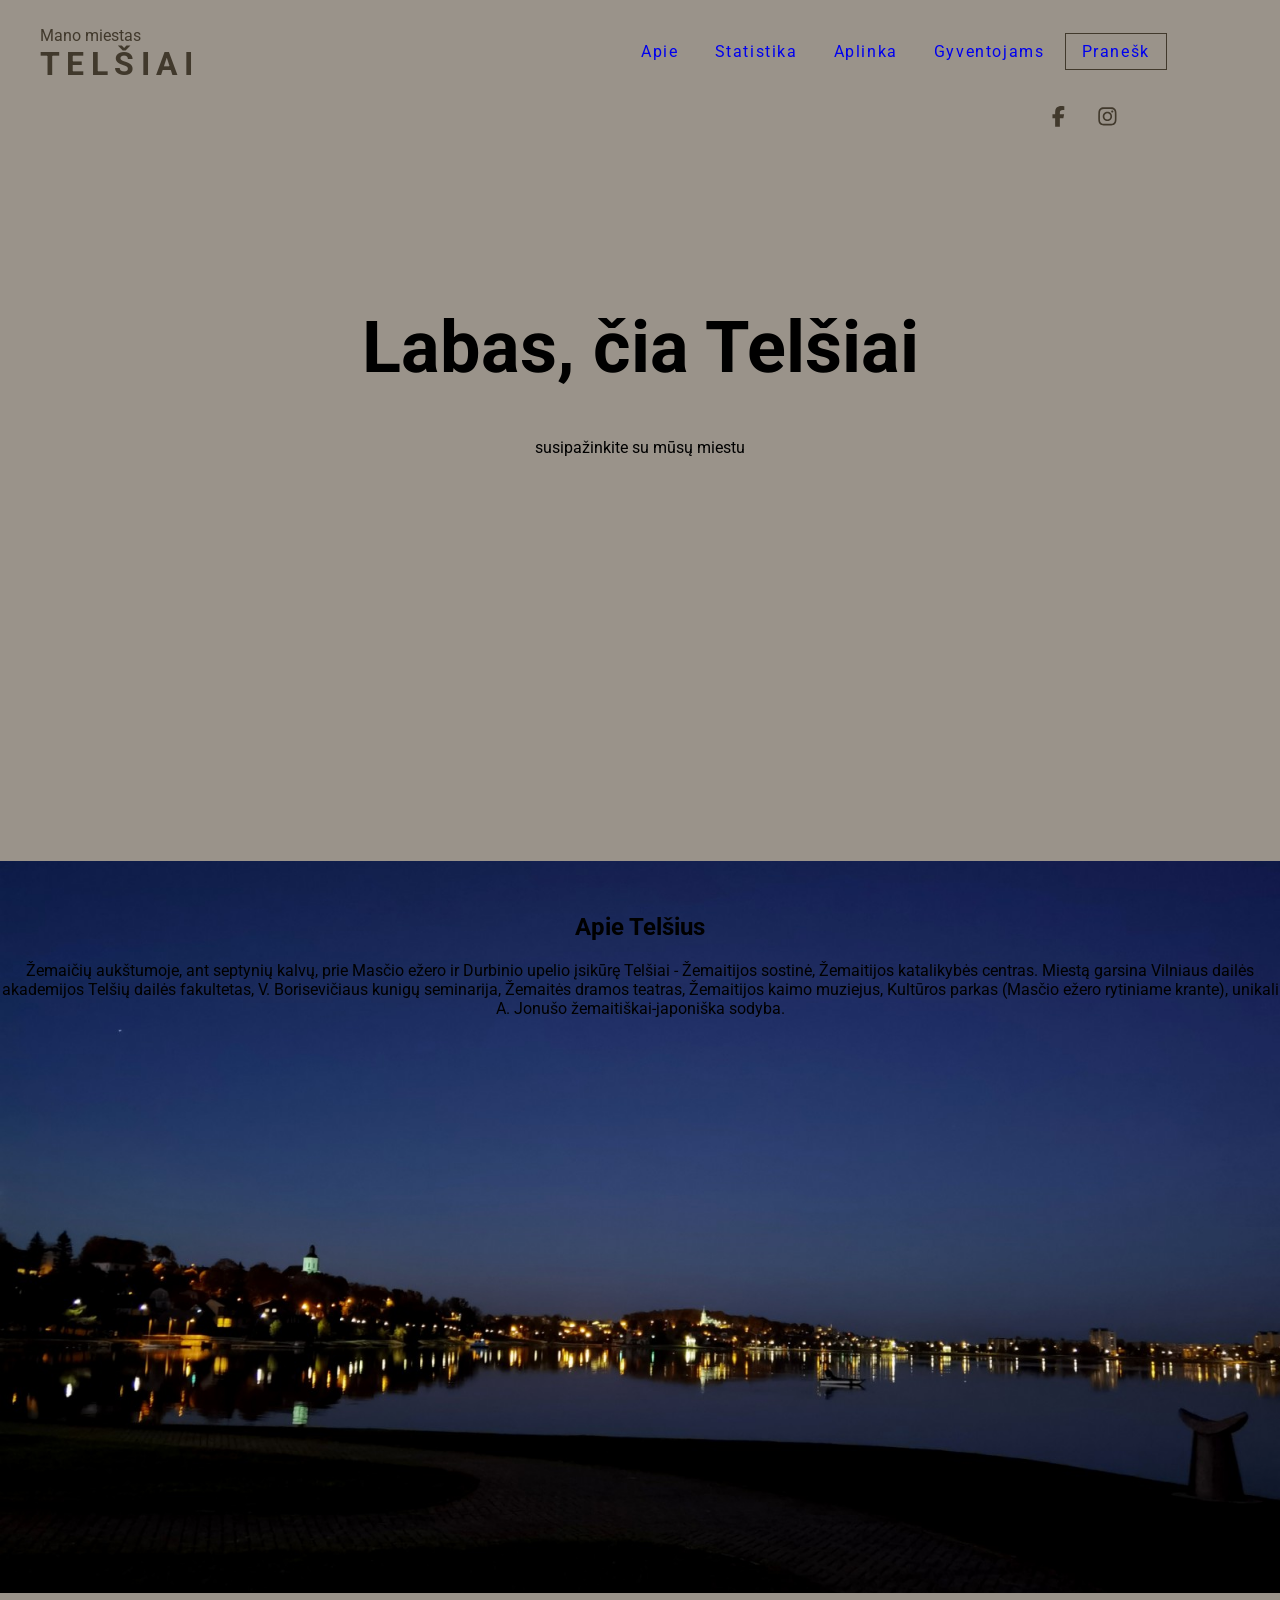
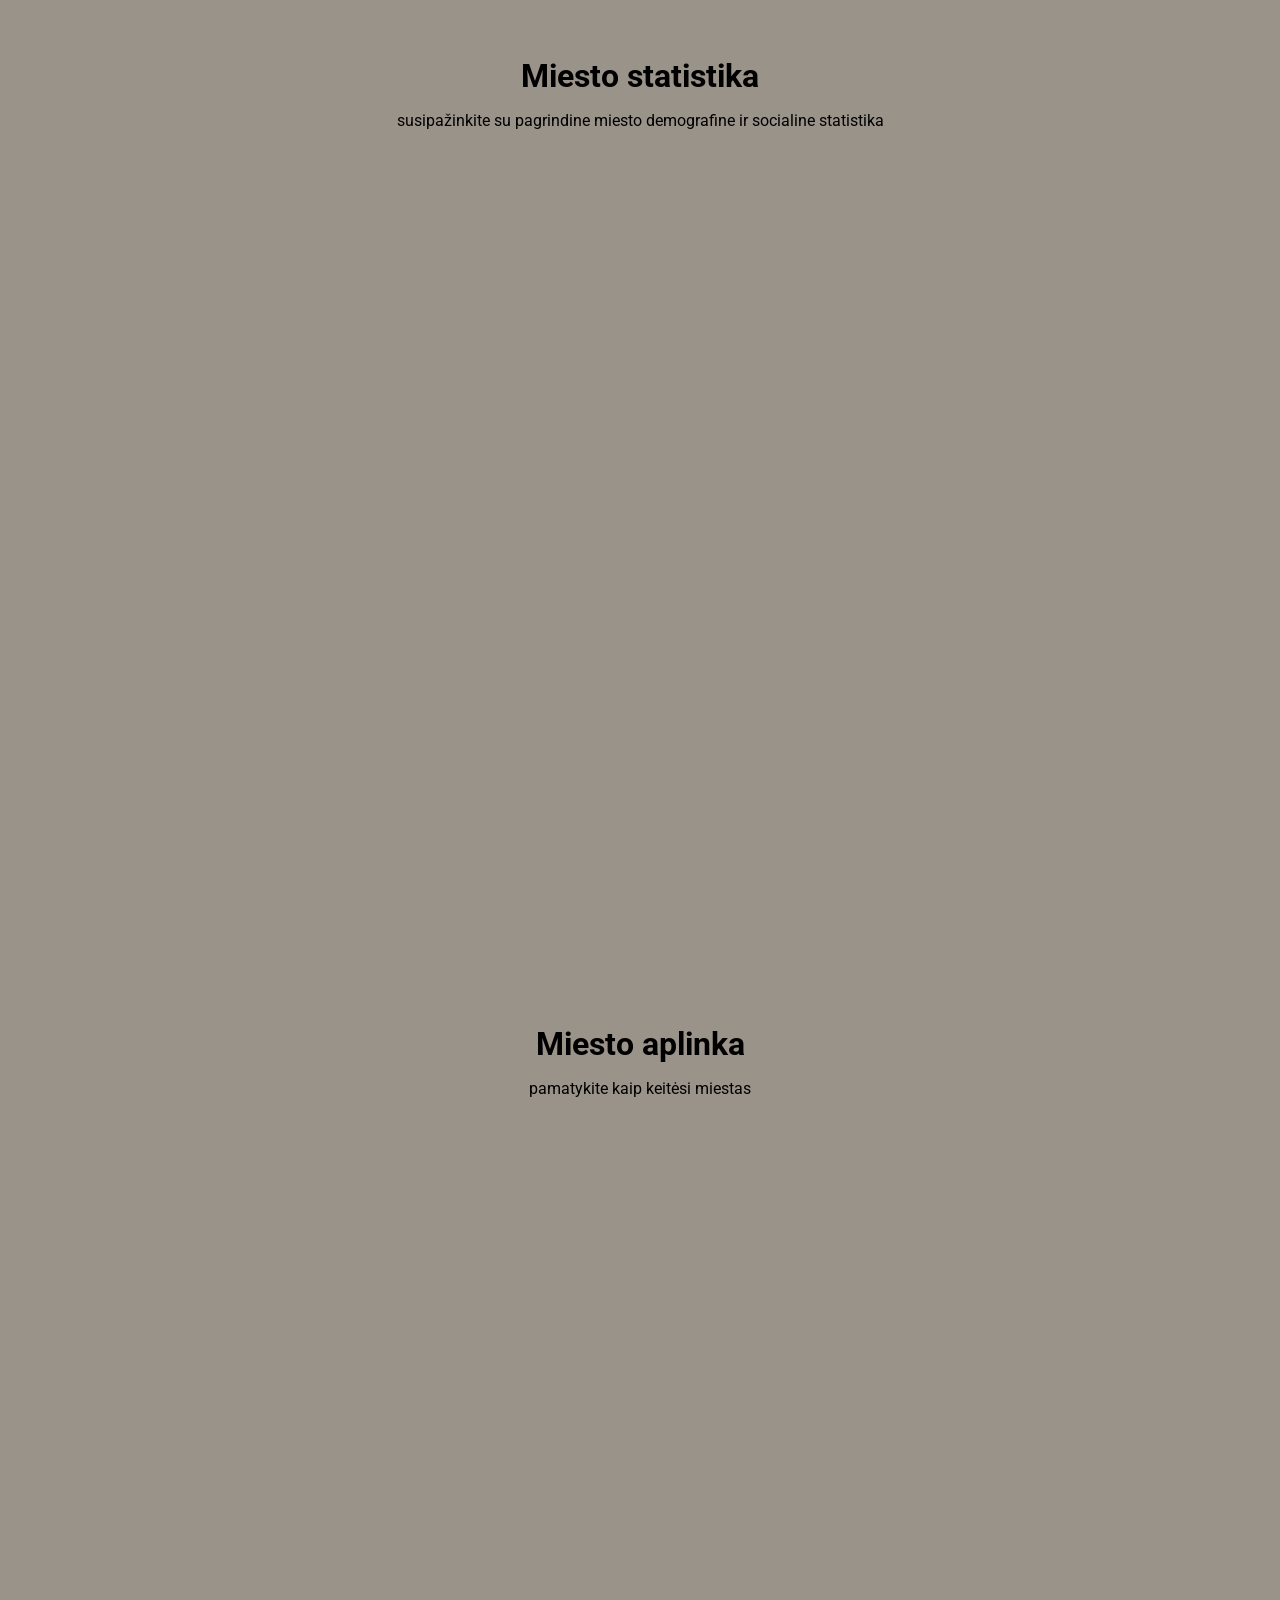
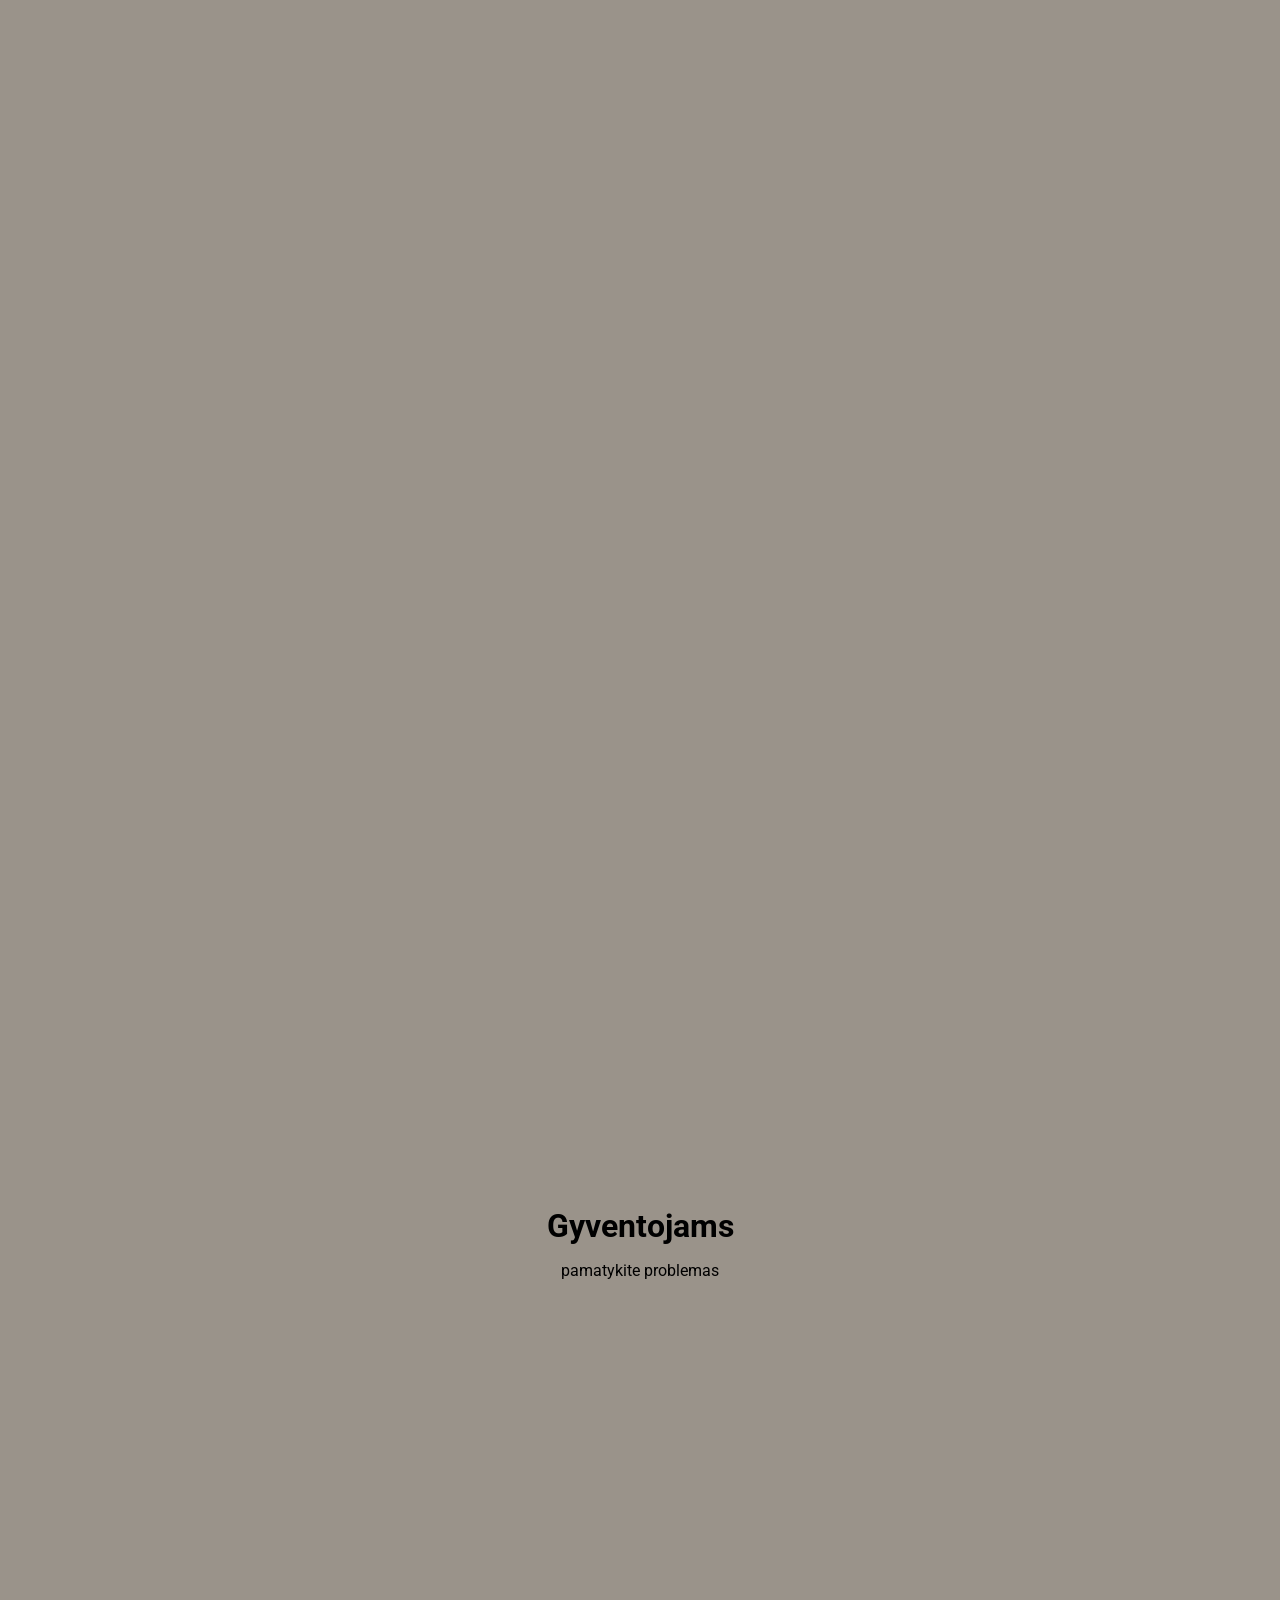
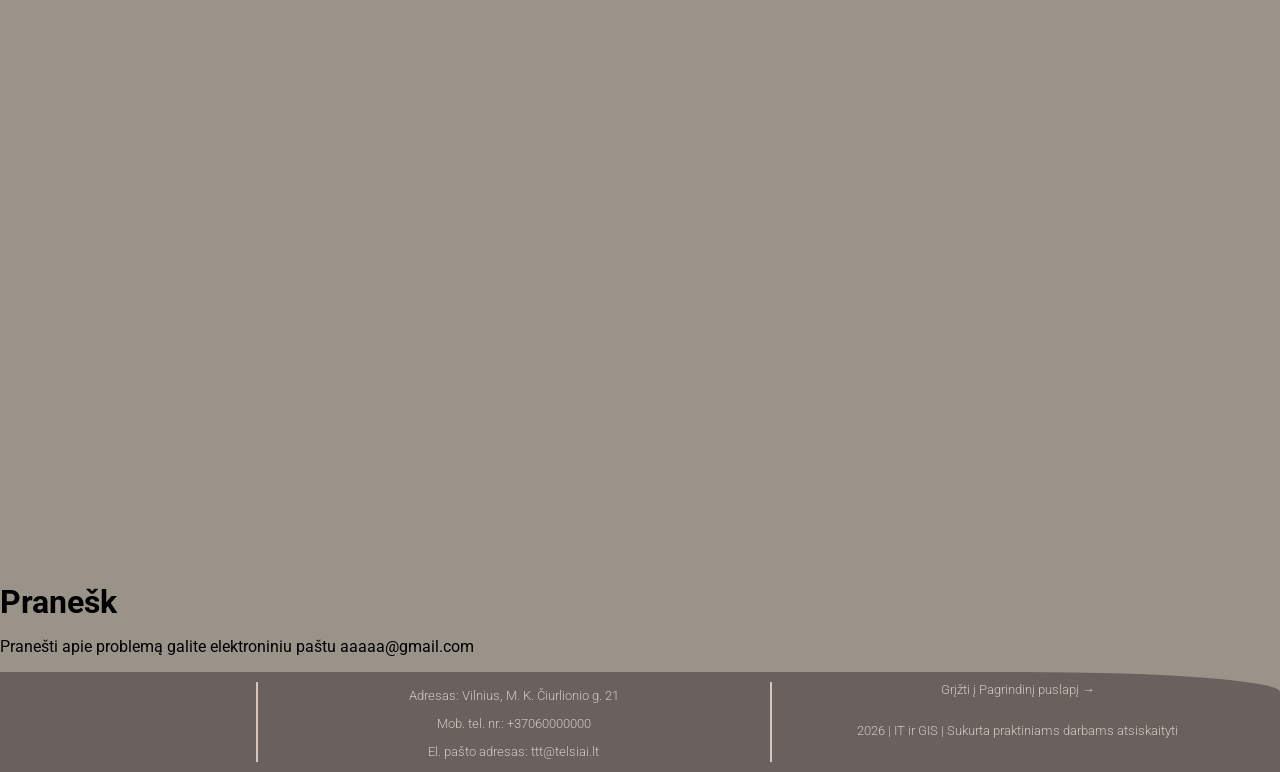
==== index.html @ 181e44b4 "Format index.html with proper HTML syntax" ====
<!DOCTYPE html>
<html lang="en">
  <head>
    <meta charset="UTF-8" />
    <meta name="viewport" content="width=device-width, initial-scale=1.0" />
    <title>Telšių miesto pažinimas</title>
    <link rel="stylesheet" href="4praktinis/stylee/main.css" />

    <!-- Adding google fonts style -->
    <link rel="preconnect" href="https://fonts.googleapis.com" />
    <link rel="preconnect" href="https://fonts.gstatic.com" crossorigin />
    <link
      href="https://fonts.googleapis.com/css2?family=Roboto:ital,wght@0,100;0,300;0,400;0,500;0,700;0,900;1,100;1,300;1,400;1,500;1,700;1,900&display=swap"
      rel="stylesheet"
    />
  </head>
  <body>
    <div id="header">
      <div class="logo">
        <p>Mano miestas</p>
        <h1>Telšiai</h1>
      </div>

      <div class="navigation">
        <a href=">Pagrindinis"</a>
        <a href="#map-about">Apie</a>
        <a href="#map-statistics">Statistika</a>
        <a href="#map-set">Aplinka</a>
        <a href="#map-people">Gyventojams</a>
        <a href="#pranesk.html" class="btn-default">Pranešk</a>
      </div>
    </div>

        <div class="social">
                        <svg xmlns="http://www.w3.org/2000/svg" 
                        class= "social-icon"
                        viewBox="0 0 320 512">
                        <path 
                        fill="currentColor"
                        d="M80 299.3V512H196V299.3h86.5l18-97.8H196V166.9c0-51.7 20.3-71.5 72.7-71.5c16.3 0 29.4 .4 37 1.2V7.9C291.4 4 256.4 0 236.2 0C129.3 0 80 50.5 80 159.4v42.1H14v97.8H80z"/></svg>
                        <svg xmlns="http://www.w3.org/2000/svg" 
                        class= "social-icon"
                        viewBox="0 0 448 512">
                        <path 
                        fill="currentColor"
                        d="M224.1 141c-63.6 0-114.9 51.3-114.9 114.9s51.3 114.9 114.9 114.9S339 319.5 339 255.9 287.7 141 224.1 141zm0 189.6c-41.1 0-74.7-33.5-74.7-74.7s33.5-74.7 74.7-74.7 74.7 33.5 74.7 74.7-33.6 74.7-74.7 74.7zm146.4-194.3c0 14.9-12 26.8-26.8 26.8-14.9 0-26.8-12-26.8-26.8s12-26.8 26.8-26.8 26.8 12 26.8 26.8zm76.1 27.2c-1.7-35.9-9.9-67.7-36.2-93.9-26.2-26.2-58-34.4-93.9-36.2-37-2.1-147.9-2.1-184.9 0-35.8 1.7-67.6 9.9-93.9 36.1s-34.4 58-36.2 93.9c-2.1 37-2.1 147.9 0 184.9 1.7 35.9 9.9 67.7 36.2 93.9s58 34.4 93.9 36.2c37 2.1 147.9 2.1 184.9 0 35.9-1.7 67.7-9.9 93.9-36.2 26.2-26.2 34.4-58 36.2-93.9 2.1-37 2.1-147.8 0-184.8zM398.8 388c-7.8 19.6-22.9 34.7-42.6 42.6-29.5 11.7-99.5 9-132.1 9s-102.7 2.6-132.1-9c-19.6-7.8-34.7-22.9-42.6-42.6-11.7-29.5-9-99.5-9-132.1s-2.6-102.7 9-132.1c7.8-19.6 22.9-34.7 42.6-42.6 29.5-11.7 99.5-9 132.1-9s102.7-2.6 132.1 9c19.6 7.8 34.7 22.9 42.6 42.6 11.7 29.5 9 99.5 9 132.1s2.7 102.7-9 132.1z"/></svg>
                    </div>

    <div id="intro">
      <div class="intro-social">
        </svg>
      </div>
      <div class="intro-text">
        <h1>Labas, čia Telšiai</h1>
        <p>susipažinkite su mūsų miestu</p>
      </div>
    </div>

    <div id="map-about">
        <h2>Apie Telšius</h2>
        <p>
            Žemaičių aukštumoje, ant septynių kalvų, prie Masčio ežero ir Durbinio upelio įsikūrę Telšiai - Žemaitijos sostinė, Žemaitijos katalikybės centras. Miestą garsina Vilniaus dailės akademijos Telšių dailės fakultetas, V. Borisevičiaus kunigų seminarija, Žemaitės dramos teatras, Žemaitijos kaimo muziejus, Kultūros parkas (Masčio ežero rytiniame krante), unikali A. Jonušo žemaitiškai-japoniška sodyba.
        </p>
        </div>
  
    <div id="map-statistics">
      <h3>Miesto statistika</h3>
      <p>
        susipažinkite su pagrindine miesto demografine ir socialine statistika
      </p>
      <div class="iframe-map">
        <iframe src="https://bielskioks.000webhostapp.com/1_praktinis/"></iframe>
      </div>
    </div>

    <div id="map-set">
        <h4>Miesto aplinka</h4>
        <p>
          pamatykite kaip keitėsi miestas
        </p>
        <div class="iframe-map">
          <iframe src="https://www.arcgis.com/apps/mapviewer/index.html?url=https://services.arcgis.com/XdDVrnFqA9CT3JgB/ArcGIS/rest/services/Gyventojai_GRID_100_m_Tel%c5%a1iai/FeatureServer&source=sd"></iframe>
          <iframe src="https://ugnebielskyte.github.io/atlasas.html"></iframe>
        </div>
      </div>

      <div id="map-people">
        <h5>Gyventojams</h5>
        <p>
          pamatykite problemas
        </p>
        <div class="iframe-map">
          <iframe src="https://vu-lt.maps.arcgis.com/apps/webappviewer/index.html?id=38916874187844d29212a1f90c495ff2"></iframe>
          <iframe src="https://vu-lt.maps.arcgis.com/apps/instant/basic/index.html?appid=766b1b93aedc4c41bdea988dd55b7506"></iframe>
          <iframe src="https://vu-lt.maps.arcgis.com/apps/webappviewer/index.html?webmap=40b8f55a0b17452c938e19981c990840"></iframe>
        </div>
      </div>

    <div id="pranesk.html">
        <h6>Pranešk</h6>       
      <p>
        Pranešti apie problemą galite elektroniniu paštu aaaaa@gmail.com
      </p>
      <div class="tvarkau_telsius_pranesk">
                    <div class="tvarkau_telsius_pranesk_container">
                        <a href="pranesk.html"></a>
                    </div>
      </div>    
      </div>  

        <div id="footer">
            <div id="footer_logo">
                <a href="https://telsiai.lt/uploads/website/documents/images/apie-rajona/herbas/Telsiu_herbas.jpg" class="footer_logotipas" ></a>
            </div>

            <div id="footer_tekstas">
                <div class="footer_kontaktai">
                    <p>Adresas: Vilnius, M. K. Čiurlionio g. 21</p>
                    <p>Mob. tel. nr.: +37060000000</p>
                    <p>El. pašto adresas: ttt@telsiai.lt</p>
                </div>

                <div class="footer_teises">
                    <a href="/index.html">Grįžti į Pagrindinį puslapį &#x2192</a>
                    <p>2026 | IT ir GIS | Sukurta praktiniams darbams atsiskaityti</p>
                </div>
            </div>
        </div>
  </body>
</html>
---- 4praktinis/stylee/main.css ----
html, body {
    font-family: "Roboto", sans-serif;
    background-color: #9A938A;
    margin: 0;
    padding: 0;
  }
  
  html {
      scroll-behavior: smooth;
  }
  
  @media screen and (prefers-reduced-motion: reduce) {
      html {
          scroll-behavior: auto;
      }
  }
  
  /* 
  
    Header
  
  */
  
  #header {
    width: 1200px;
    margin: 0 auto;
    color:#41392C;
    padding: 10px 0;
  }
  
  .logo {
    width: 40%;
    float: left;
    padding: 1em 0;
  }
  
    .logo h1, .logo p {
      margin: 0;
      padding: 0;
    }
  
    .logo h1 {
      text-transform: uppercase;
      letter-spacing: 0.20em;
    }
  
  .navigation {
    float: right;
    text-align: center;
    padding-top: 2em;
    width: 60%;
  }
  
    .navigation a {
      padding: 0.5em 1em;
      text-decoration: none;
      letter-spacing: 0.10em;
    }
  
    .navigation a:hover {
      color:#41392C;
      text-decoration: underline;
    }

        .social {
          float: right;
          text-align: right;
          width: 20%;
          height: 10px;
          margin: 45px 0;
          text-align: left;
        }

        .social-icon {
          color:#41392C;
          width: 1.3em;
          height: 1.3em;
          padding-left: 1.5em;
        }

        .social-icon:hover {
          color:#ffffff;
        }

.intro-social {
  position: absolute;
  top: 80px; 
  right: 20px;

  display: flex;
  flex-direction: row;
  gap: 12px;
}

    /* 

    Intro
  
  */
  
  #intro {
    height: 700px;
    background-image: url(../img/telsiai..jpg);
    background-size: cover;
    background-position: center;
    clear: both;
  }
  
  /* 
    Stilius skirtas mygtukams
  */
  
  .btn-default {
    border: 1px solid #41392C;;
  }
  
    .btn-default:hover {
      background-color: #968977;
      color: white;
    }
  
  .intro-social {
    text-align: right;
    color: #fff;
    padding: 1em;
  }
  
  .intro-icon {
    height: 1.5em;
    width: 1.5em;
    margin-left: 1em;
  }
  
    .intro-icon:hover {
      color: rgb(196, 196, 196)
    }
  
  .intro-text h1 {
    font-size: 4.5em;
    padding-top: 2em;
  }
  
  #intro {
    text-align: center;
    color: #00000;
  }
  
  #intro:hover {
    filter: sepia(15%);
  }
  
  #map-about {
    text-align: center;
    padding-top: 2em;
    clear: both;
  }

  #map-about {
    height: 700px;
    background-image: url(../img/telsiai.jpg);
    background-size: cover;
    background-position: center;
    clear: both;
  }

  #map-statistics {
    text-align: center;
    padding-top: 2em;
    clear: both;
  }
  h3 {
    font-size: 2em;
    margin-bottom: 0em;
  }
  
  #map-set {
    text-align: center;
    padding-top: 2em;
    clear: both;
  }
  h4 {
    font-size: 2em;
    margin-bottom: 0em;
  }
  
  #map-people {
    text-align: center;
    padding-top: 2em;
    clear: both;
  }
  h5 {
    font-size: 2em;
    margin-bottom: 0em;
  }

#pranesk.html {
    text-align: center;
    padding-top: 2em;
    clear: both;
}
  h6 {
    font-size: 2em;
    margin-bottom: 0em;
  }

  .iframe-map iframe {
    width: 100%;
    height: 800px;
    border: 0;
  }
  
#footer {
  width: 100%;
  height: 100px;
  background-color: #68615D;
  border-top-right-radius: 20%;
}

  #footer_logo {
    width: 15%;
    height: 100px;
    float: left;
    margin: 0 0 0 5%;
  }

    .footer_logotipas{
      width: 50%;
      height: 80px;
      margin: 10px 40%;
      float: right;
      background-image: url(../image/herbas_Taurage.png);
      background-size:contain;
      background-repeat: no-repeat;
      background-position: right;
      filter:grayscale(100%)

    }
    .footer_logotipas:hover {
      filter: drop-shadow(10px 10px 10px #2E2B29);
 }

  #footer_tekstas {
    width: 80%;
    height: 100px;
    float: right;
  }

    .footer_kontaktai  {
      float:left;
      font-size: small;
      font-weight: 300;
      width: 30%;
      height: 80px;
      margin: 10px 0;
      padding: 0 10%;
      border-right: 2px solid #D6C6BF;
      border-left: 2px solid #D6C6BF;
      text-align: center;
      color:#D6C6BF;
    }
      .footer_kontaktai p{
        margin:0;
        padding: 0.5em 0;
      }

    .footer_teises {
      float:left;
      font-size: small;
      font-weight: 300;
      width:48%;
      height: 80px;
      text-align: center;
      margin: 10px 0;
      color:#D6C6BF;
    }

      .footer_teises p {
        margin:0;
        padding: 2em 0 1em 0;
      }

      .footer_teises a {
        color:#D6C6BF;
        text-decoration: none;
        margin:0;
        padding: 1em 0;
      }

      .footer_teises a:hover{
        color:#ffffff;
        text-decoration: none;
      }
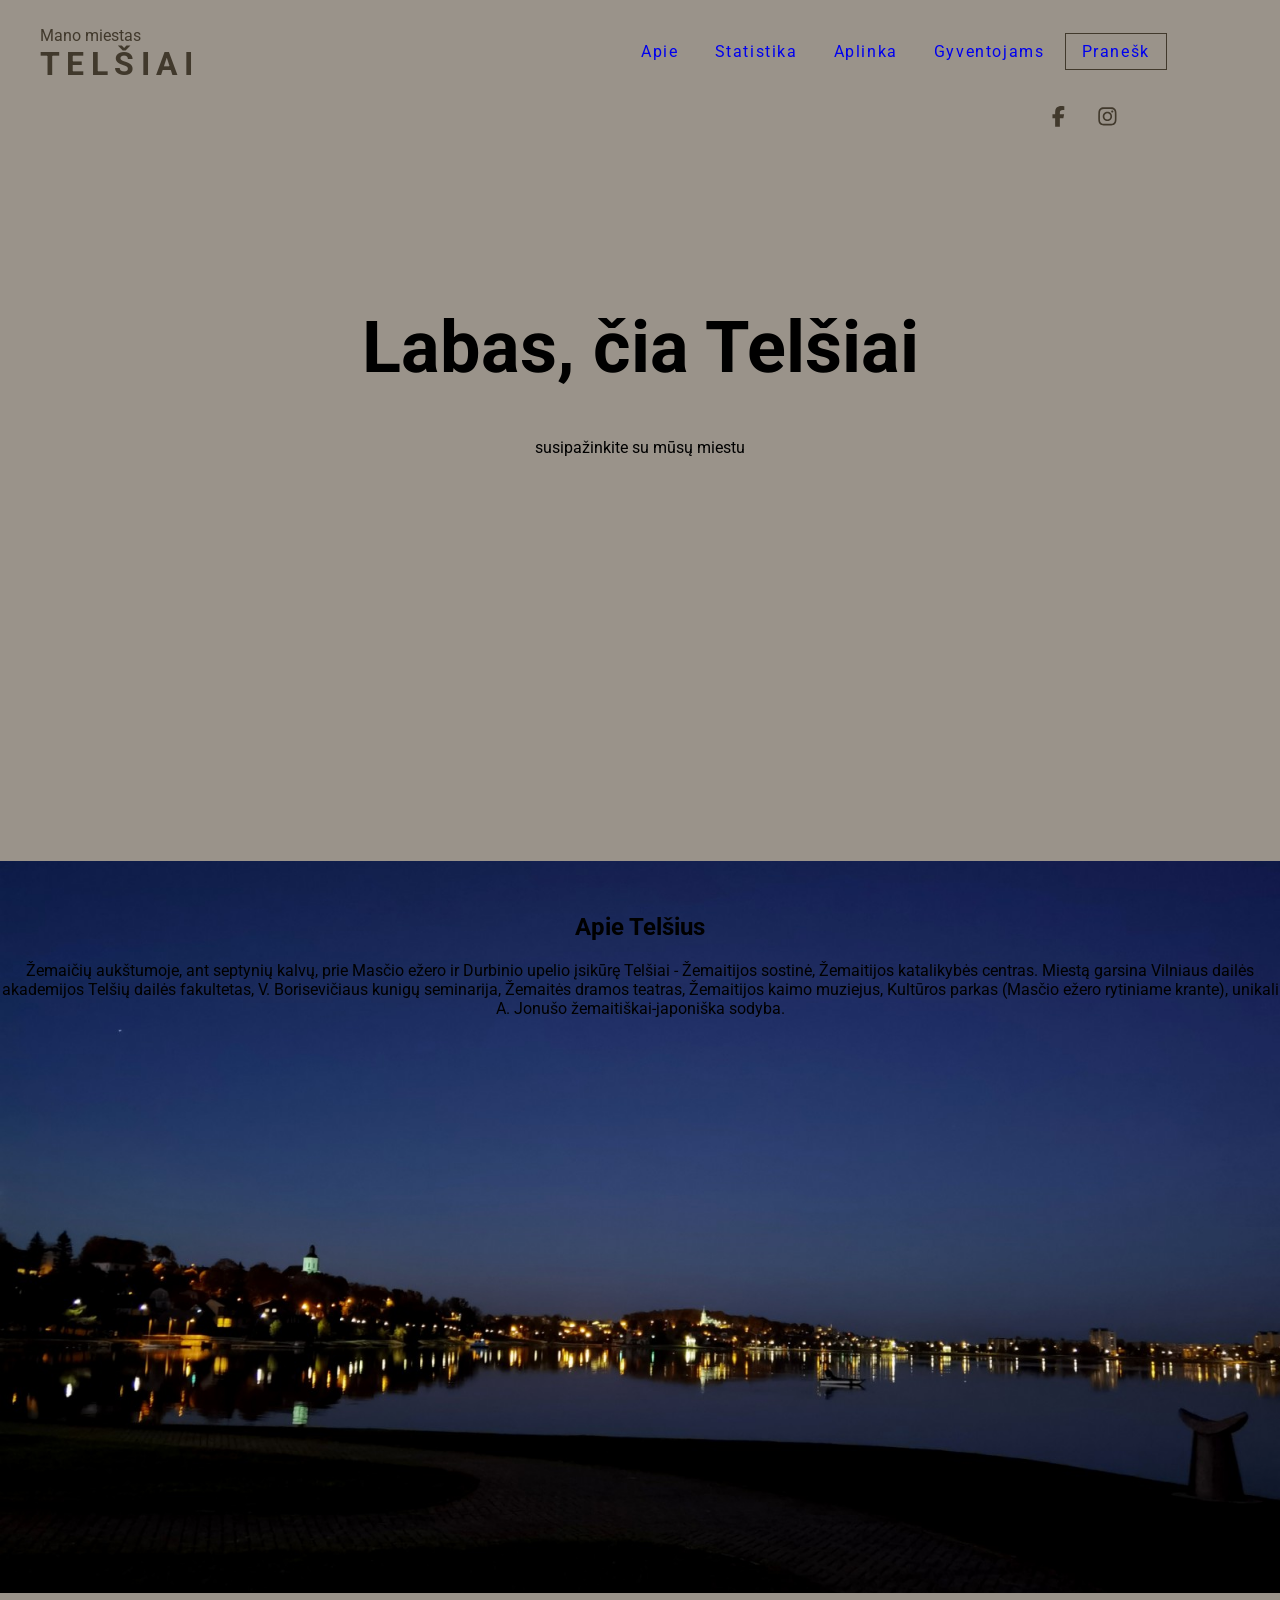
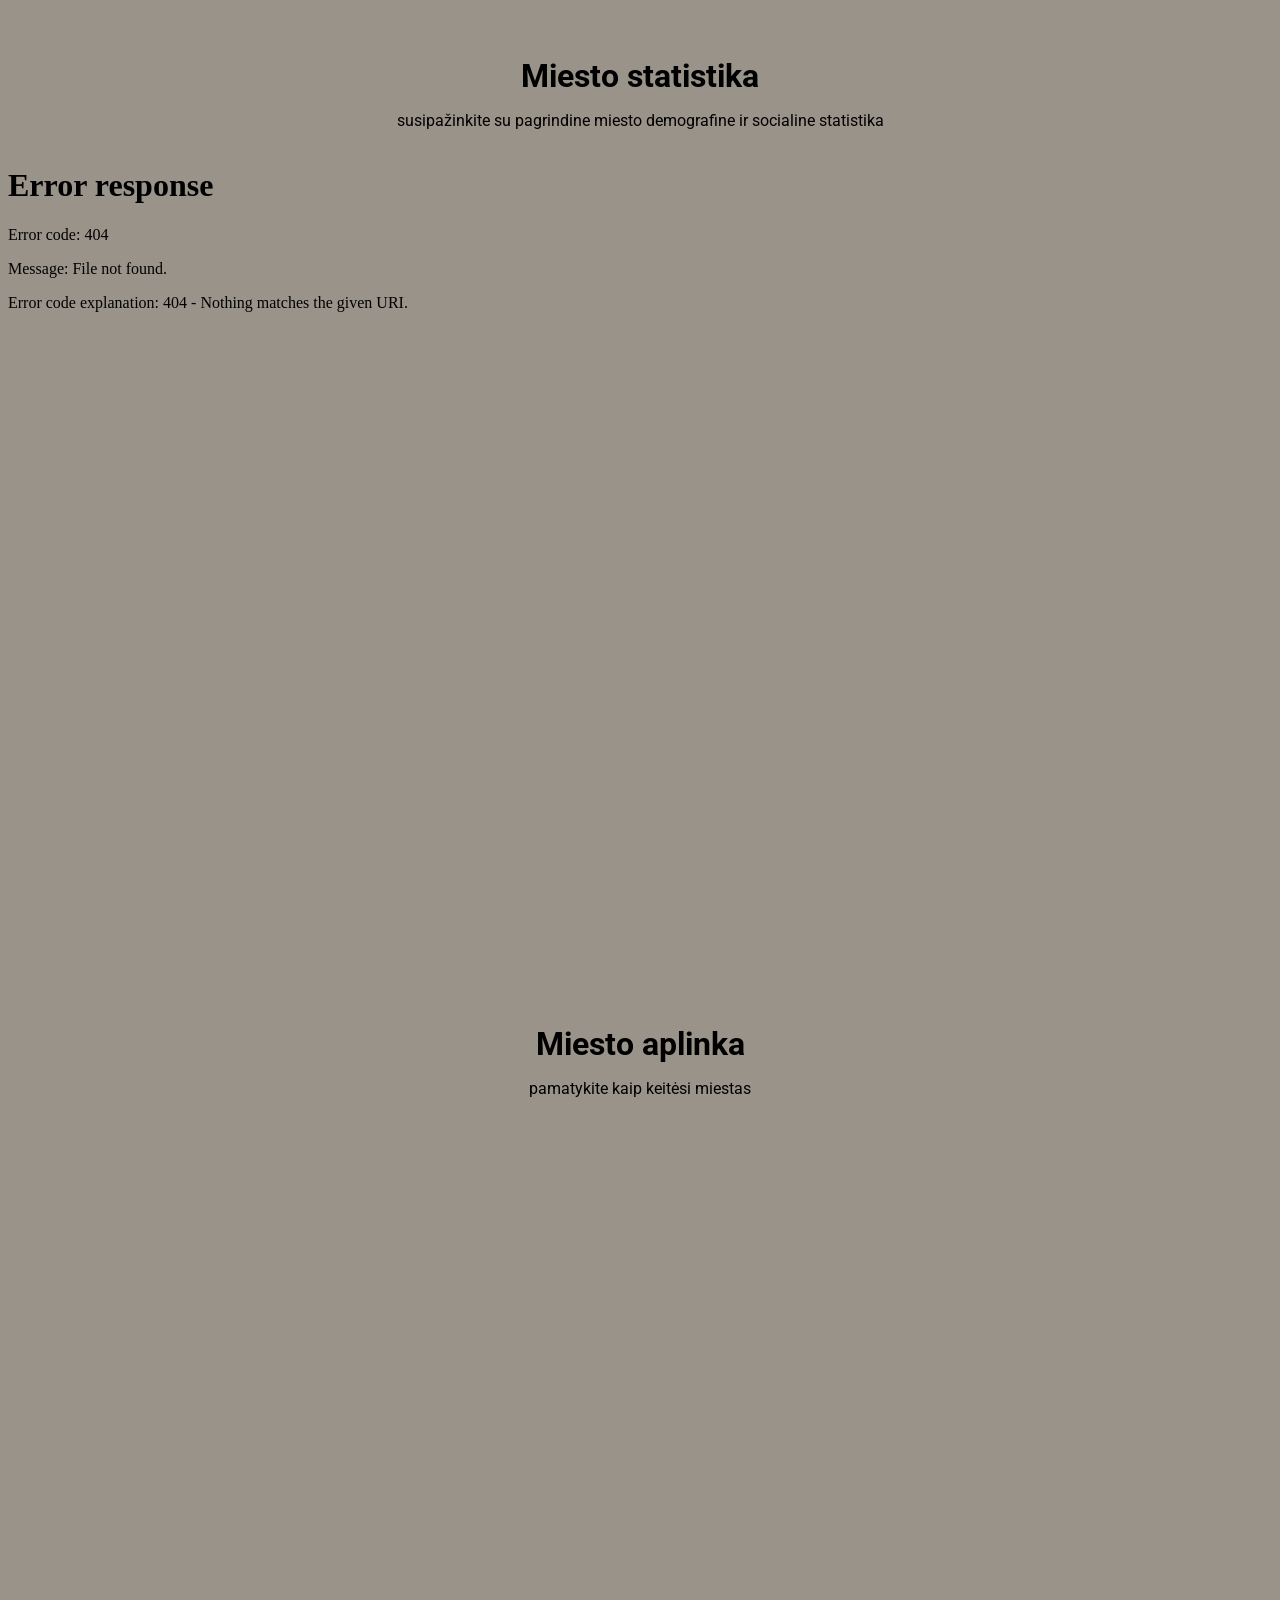
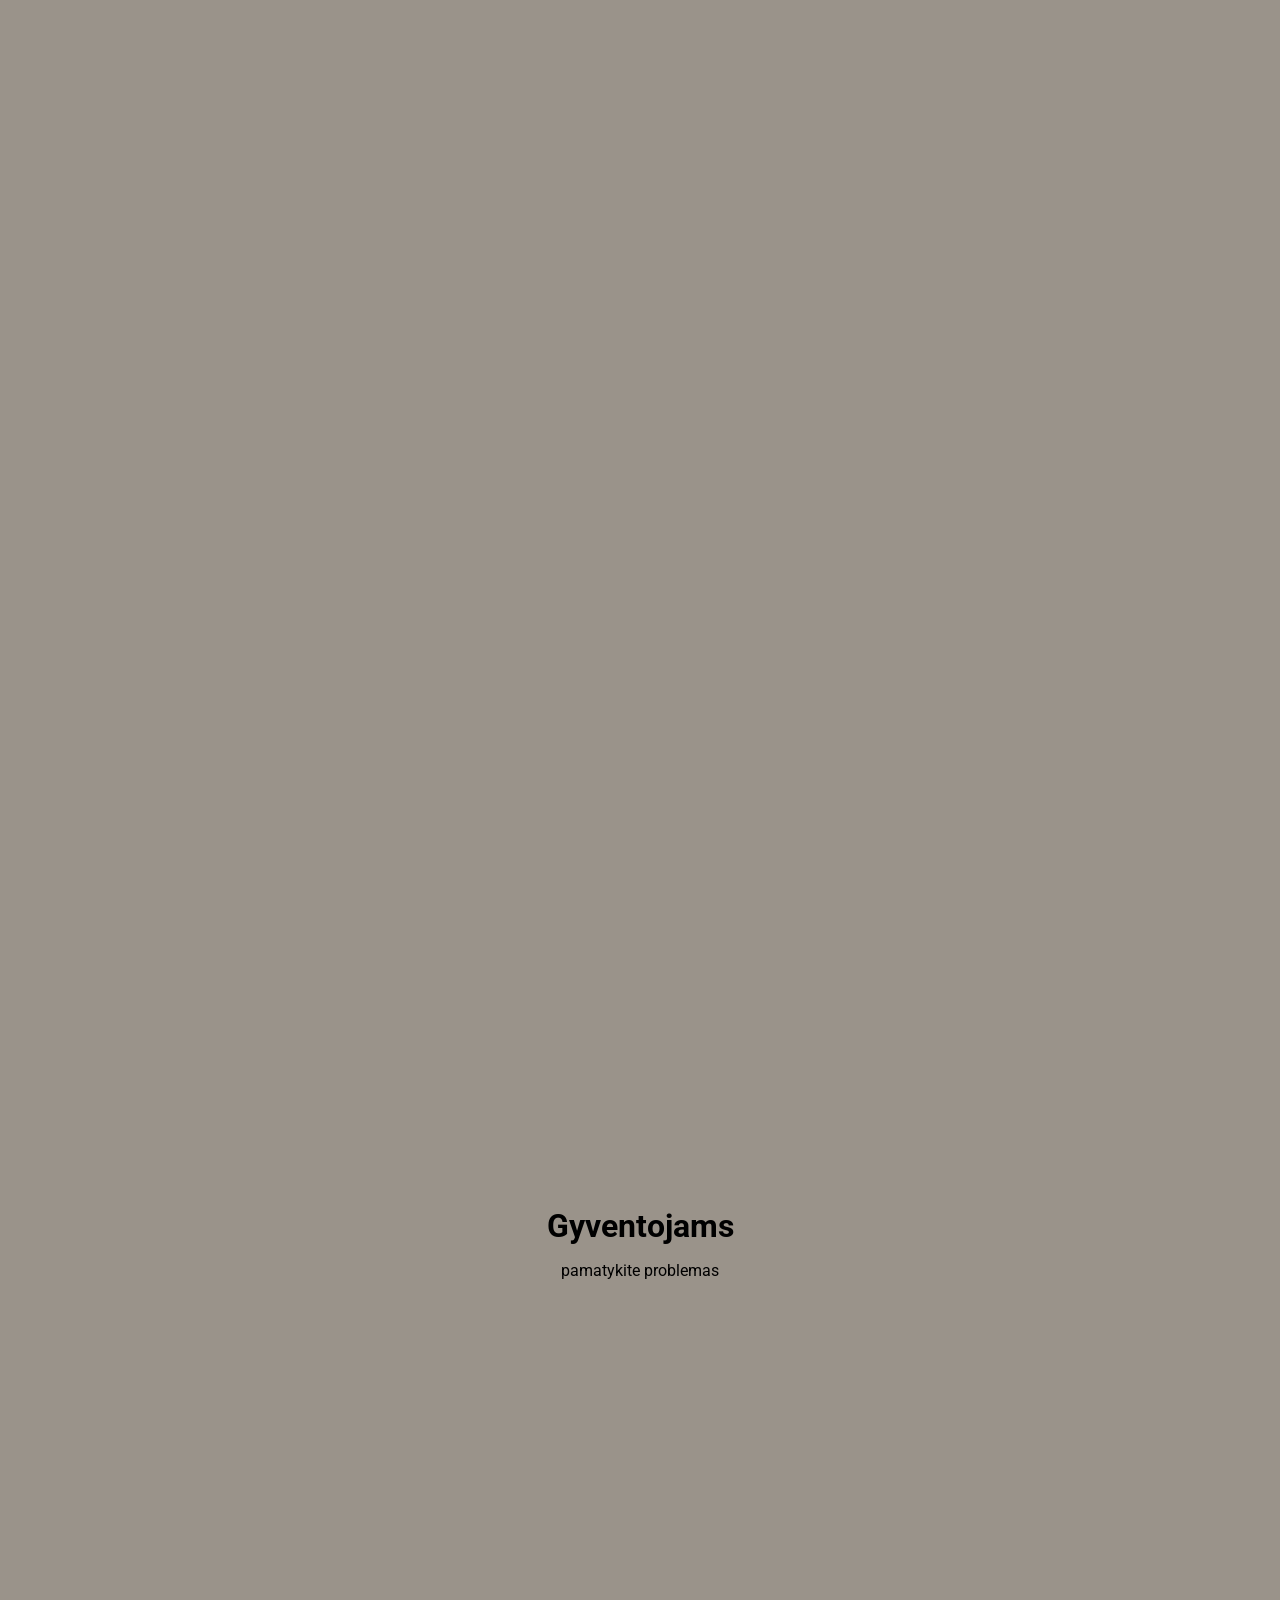
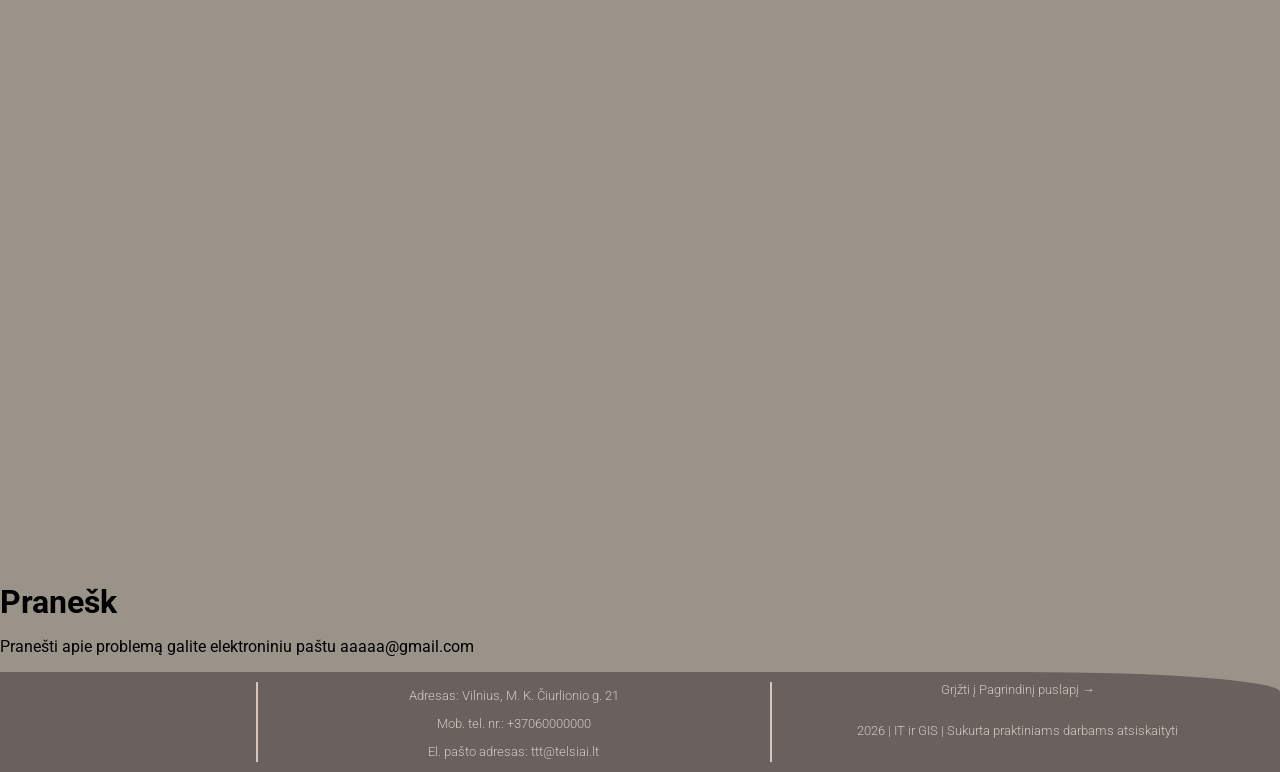
==== commit 2c297c17: "Fix formatting issues in index.html" ====
--- a/index.html
+++ b/index.html
@@ -69,7 +69,7 @@
         susipažinkite su pagrindine miesto demografine ir socialine statistika
       </p>
       <div class="iframe-map">
-        <iframe src="https://bielskioks.000webhostapp.com/1_praktinis/"></iframe>
+        <iframe src="map2.html"></iframe>
       </div>
     </div>
 
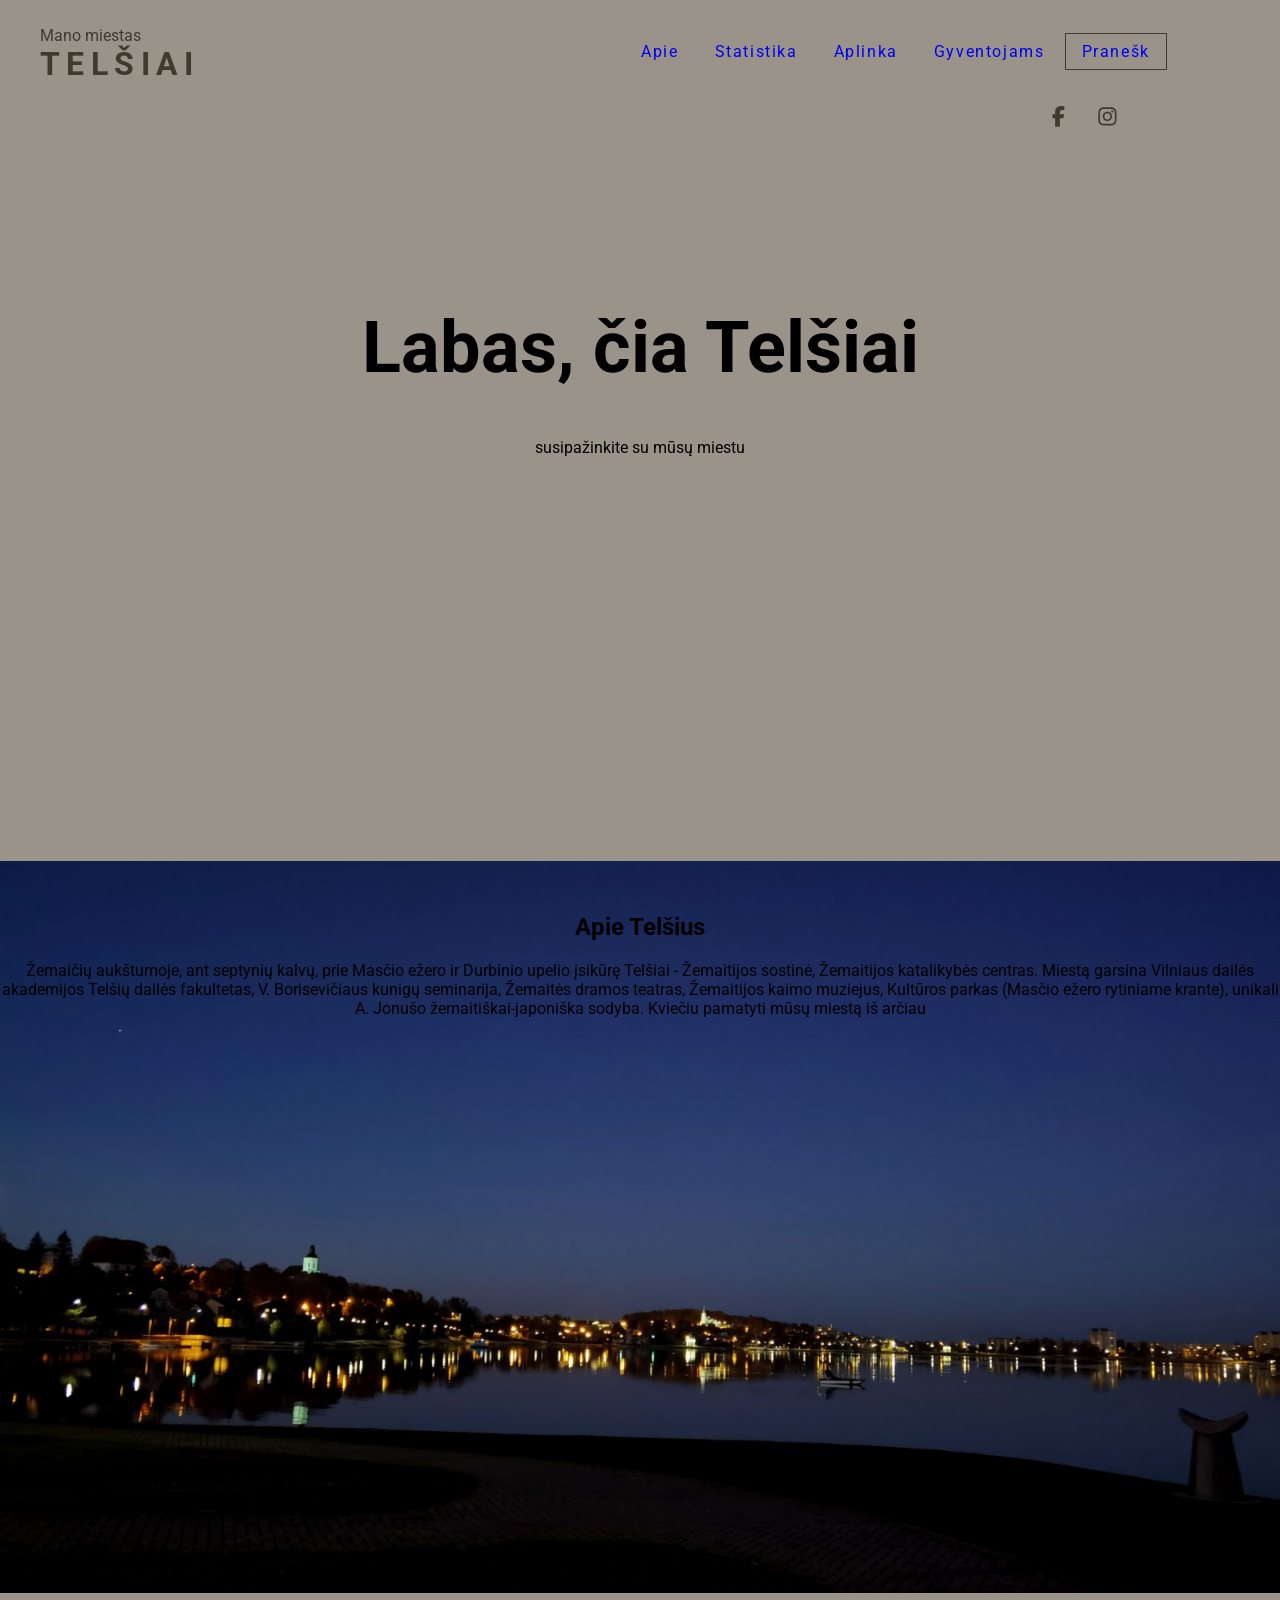
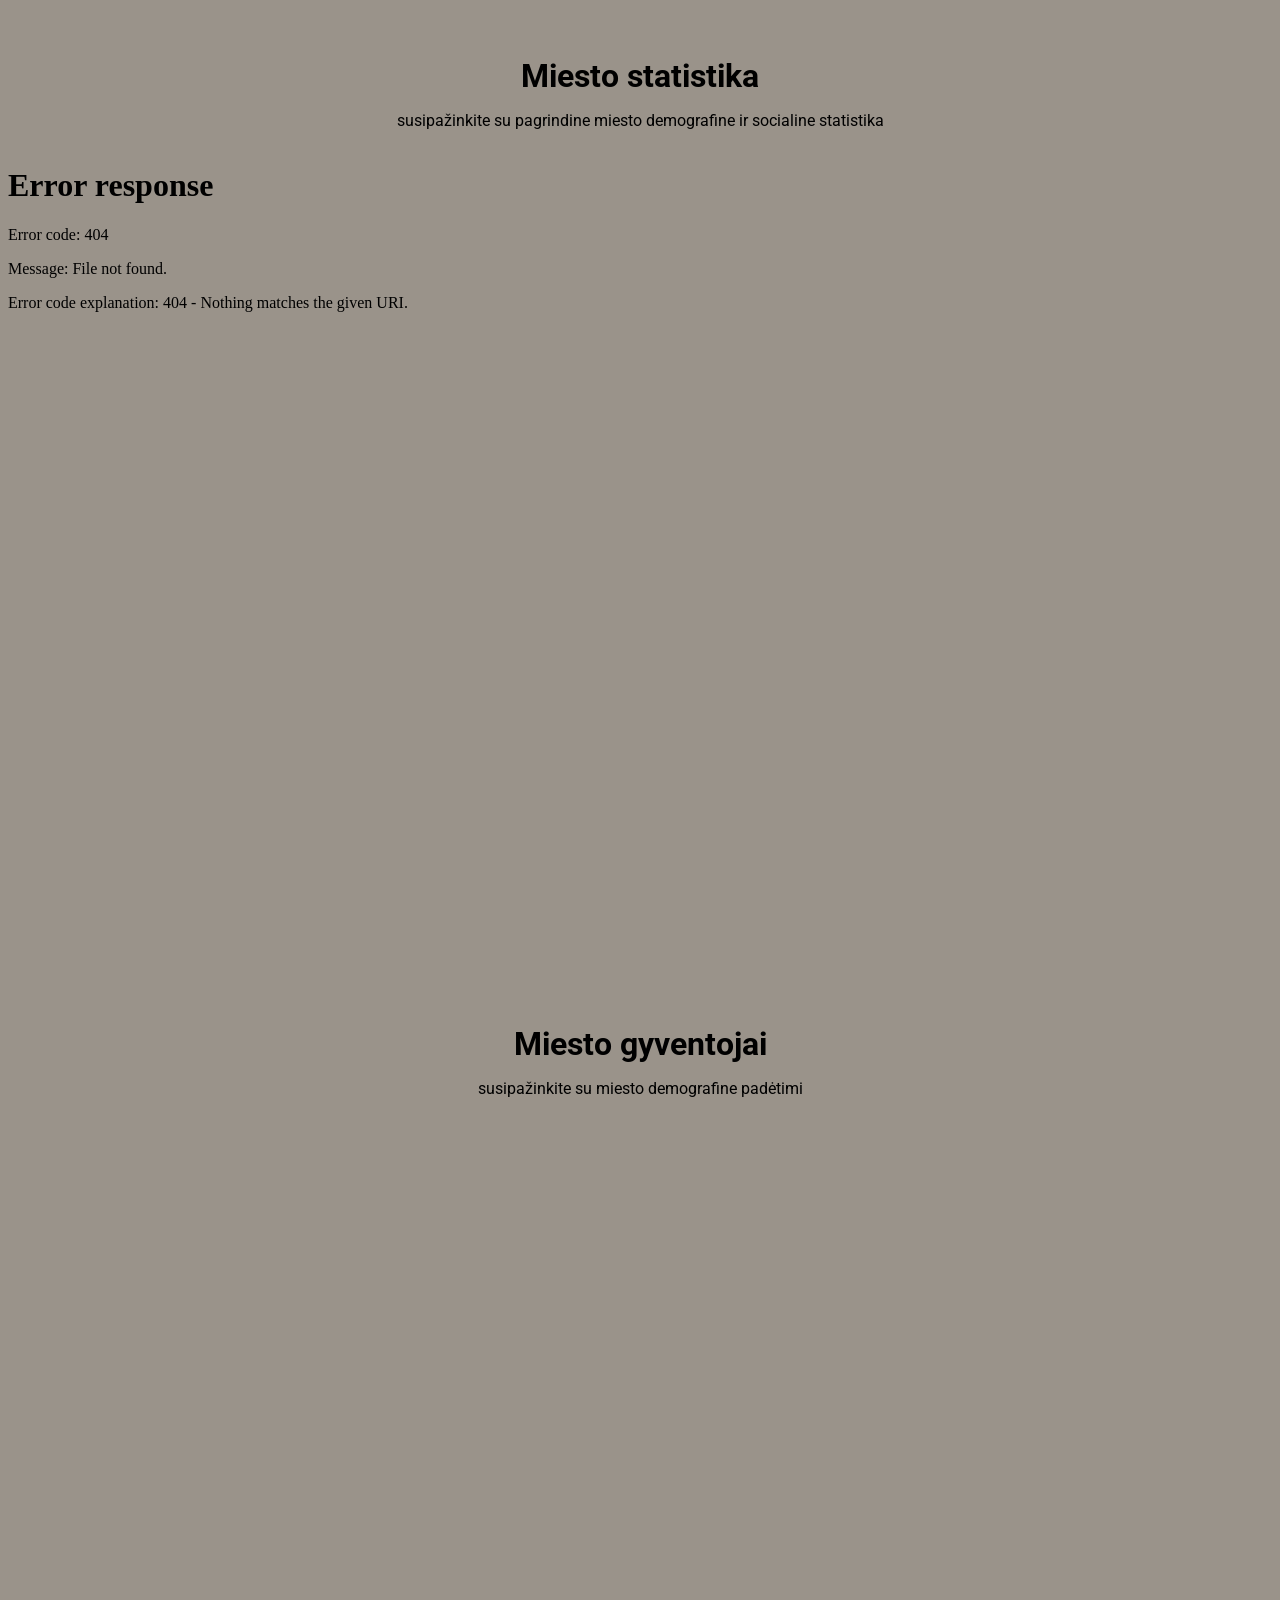
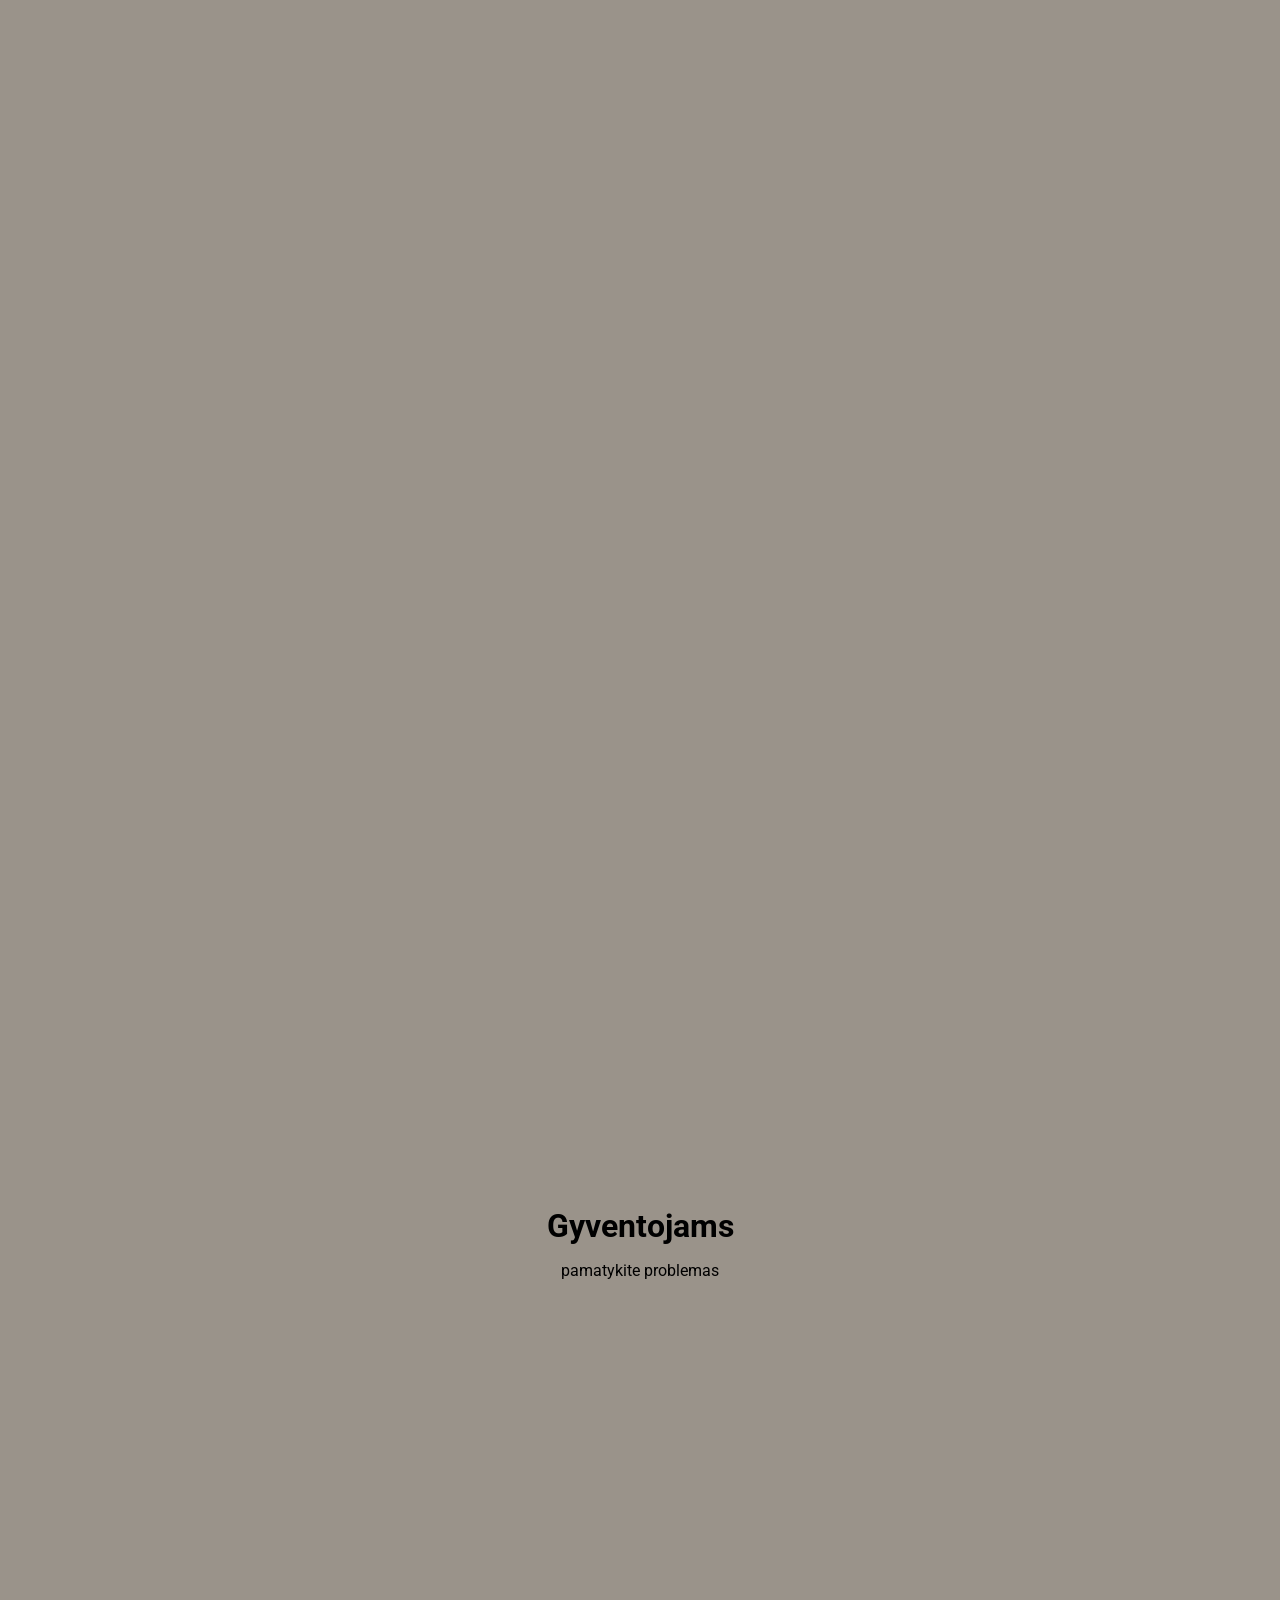
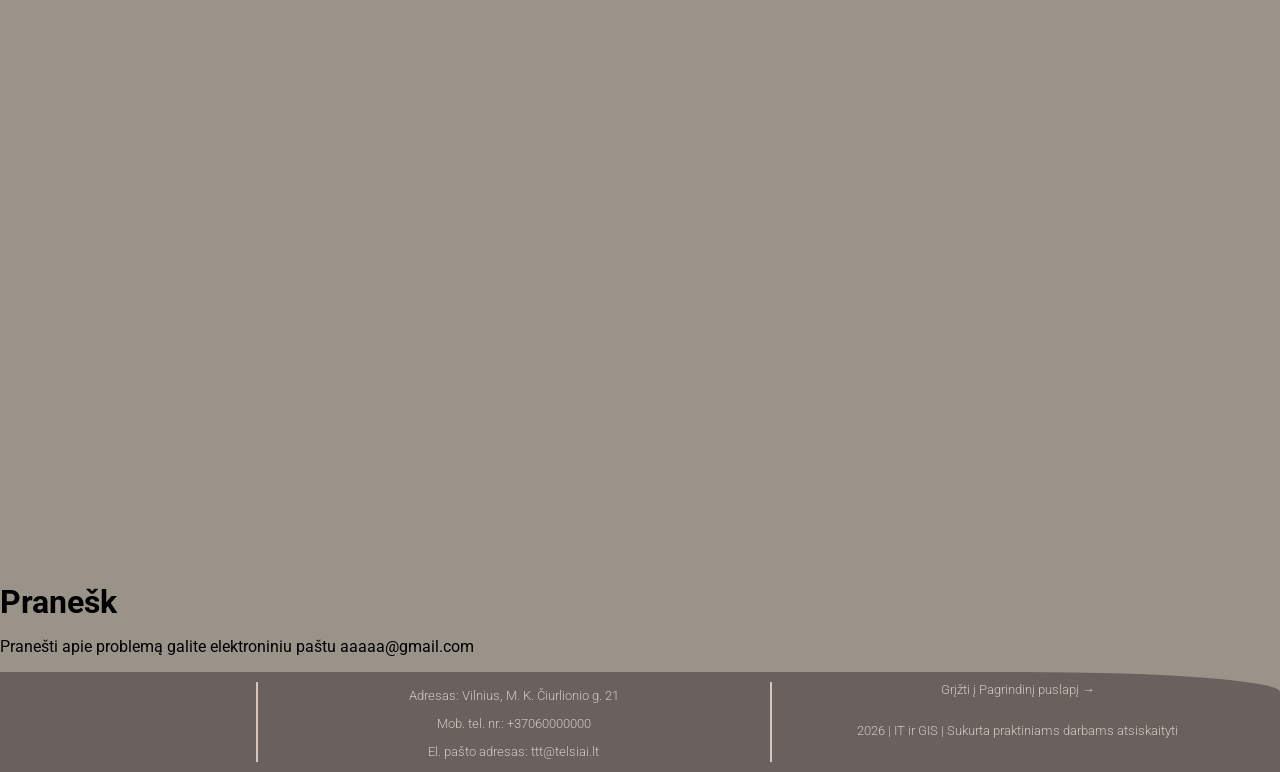
==== commit dc0223b6: "Update index.html" ====
--- a/index.html
+++ b/index.html
@@ -60,6 +60,7 @@
         <h2>Apie Telšius</h2>
         <p>
             Žemaičių aukštumoje, ant septynių kalvų, prie Masčio ežero ir Durbinio upelio įsikūrę Telšiai - Žemaitijos sostinė, Žemaitijos katalikybės centras. Miestą garsina Vilniaus dailės akademijos Telšių dailės fakultetas, V. Borisevičiaus kunigų seminarija, Žemaitės dramos teatras, Žemaitijos kaimo muziejus, Kultūros parkas (Masčio ežero rytiniame krante), unikali A. Jonušo žemaitiškai-japoniška sodyba.
+          Kviečiu pamatyti mūsų miestą iš arčiau
         </p>
         </div>
   
@@ -74,12 +75,12 @@
     </div>
 
     <div id="map-set">
-        <h4>Miesto aplinka</h4>
+        <h4>Miesto gyventojai</h4>
         <p>
-          pamatykite kaip keitėsi miestas
+          susipažinkite su miesto demografine padėtimi
         </p>
         <div class="iframe-map">
-          <iframe src="https://www.arcgis.com/apps/mapviewer/index.html?url=https://services.arcgis.com/XdDVrnFqA9CT3JgB/ArcGIS/rest/services/Gyventojai_GRID_100_m_Tel%c5%a1iai/FeatureServer&source=sd"></iframe>
+          <iframe src="https://vu-lt.maps.arcgis.com/apps/instant/charts/index.html?appid=0b681d6983bd42cca5c0db8bfa050140"></iframe>
           <iframe src="https://ugnebielskyte.github.io/atlasas.html"></iframe>
         </div>
       </div>
@@ -92,7 +93,7 @@
         <div class="iframe-map">
           <iframe src="https://vu-lt.maps.arcgis.com/apps/webappviewer/index.html?id=38916874187844d29212a1f90c495ff2"></iframe>
           <iframe src="https://vu-lt.maps.arcgis.com/apps/instant/basic/index.html?appid=766b1b93aedc4c41bdea988dd55b7506"></iframe>
-          <iframe src="https://vu-lt.maps.arcgis.com/apps/webappviewer/index.html?webmap=40b8f55a0b17452c938e19981c990840"></iframe>
+          <iframe src="https://vu-lt.maps.arcgis.com/apps/instant/interactivelegend/index.html?appid=2c9fcd84118d45618aa04494087b4c49"></iframe>
         </div>
       </div>
 
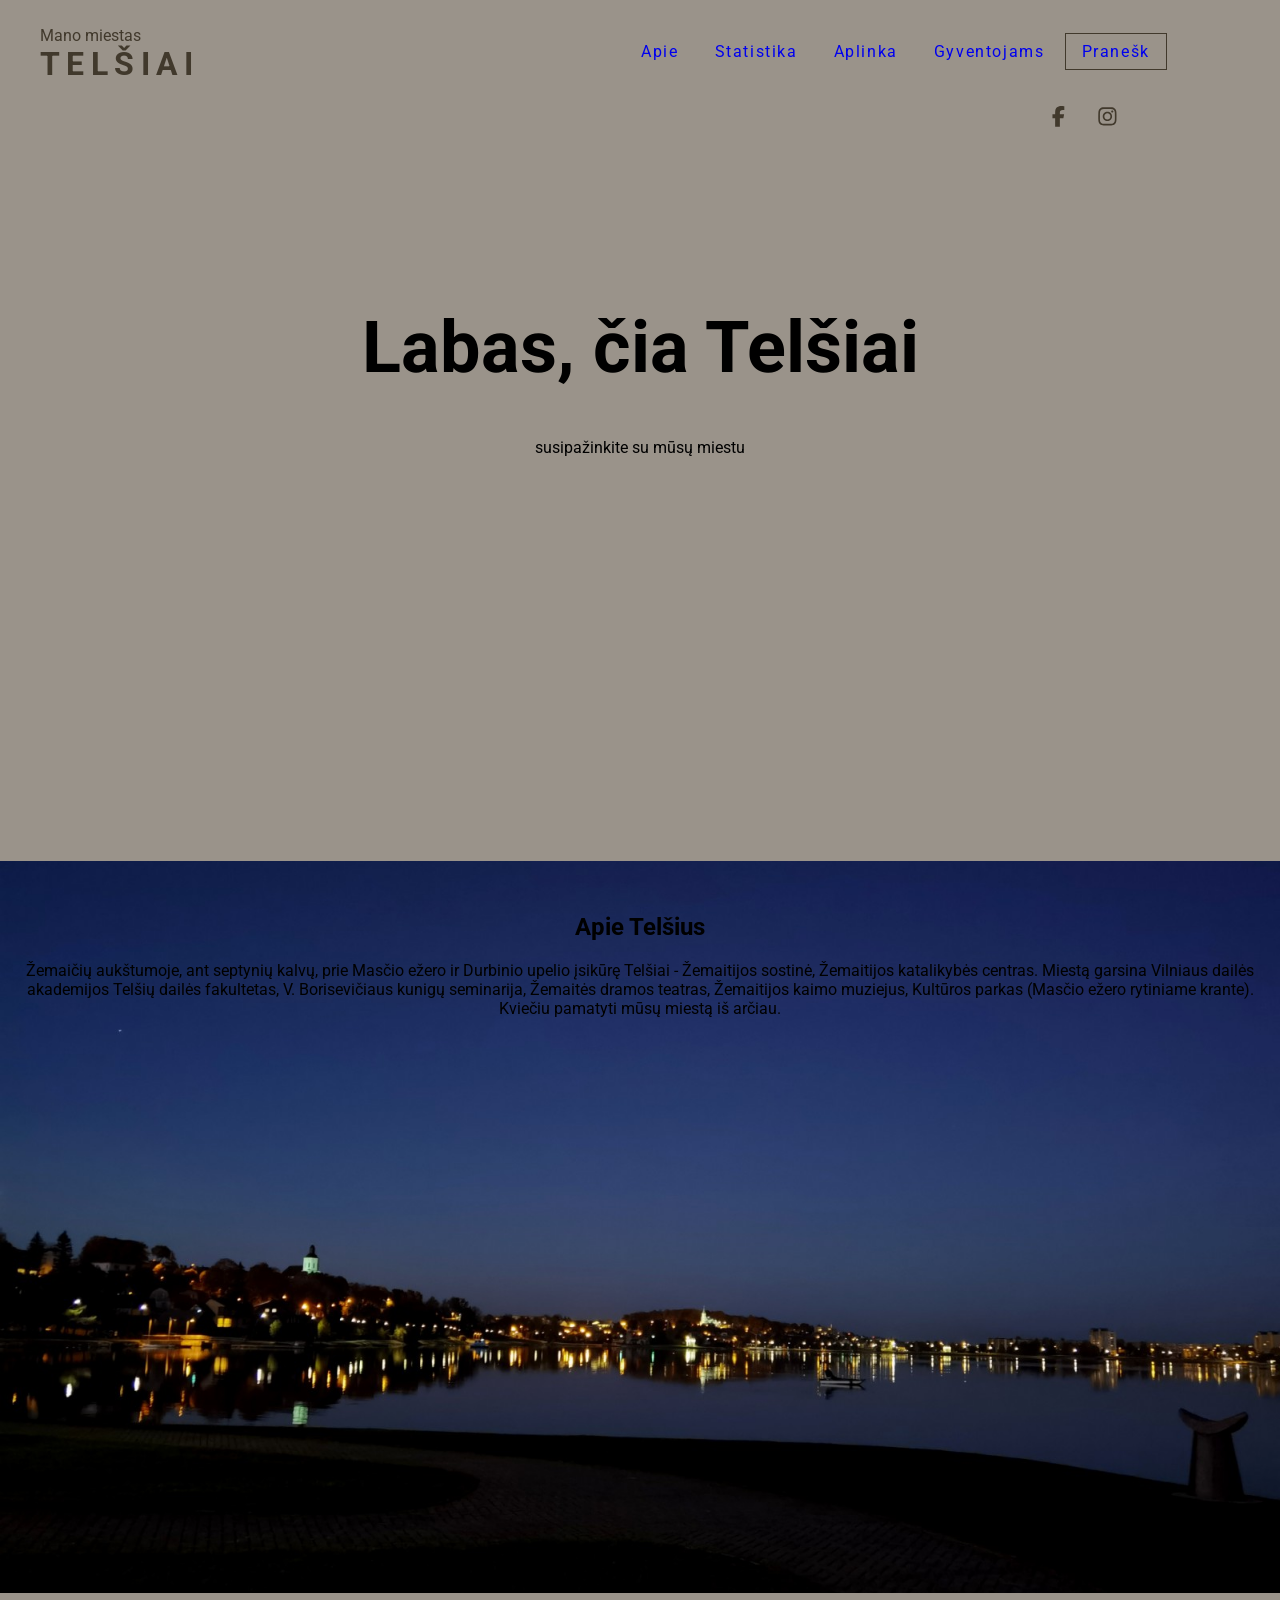
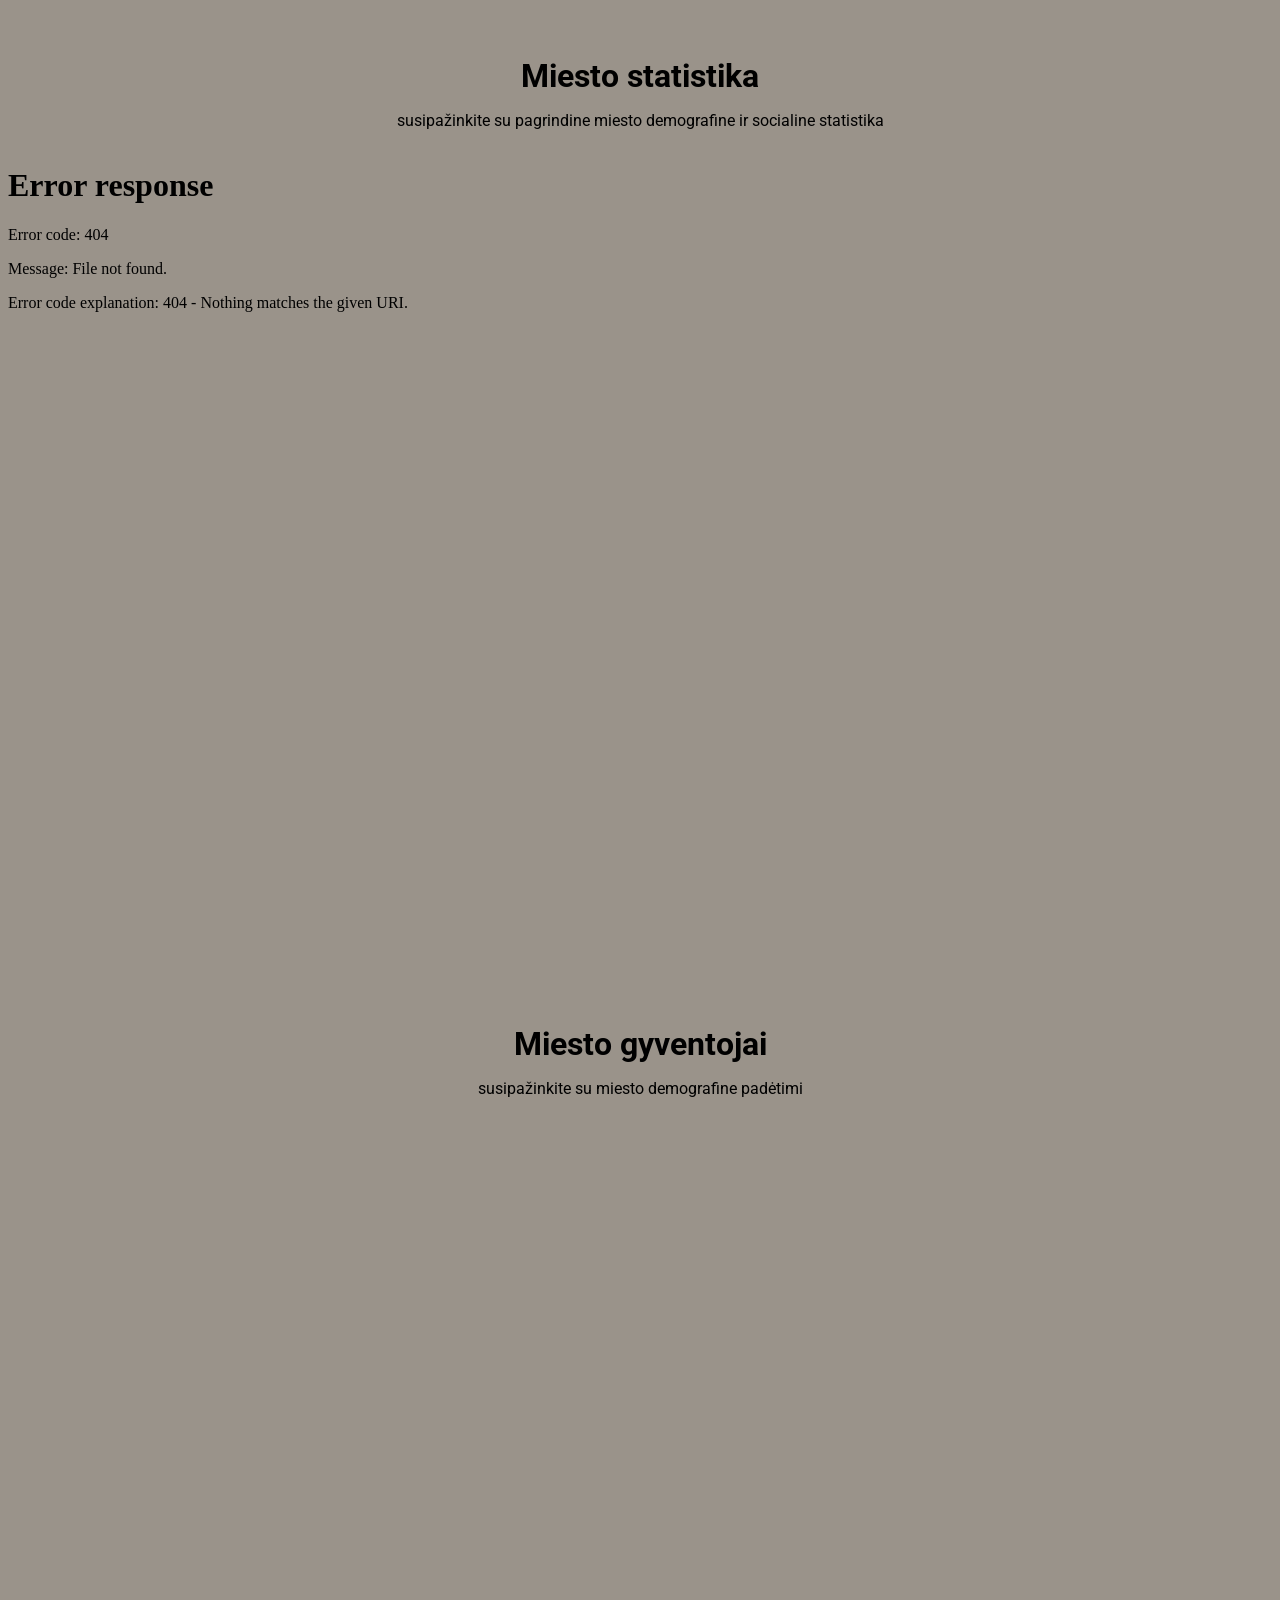
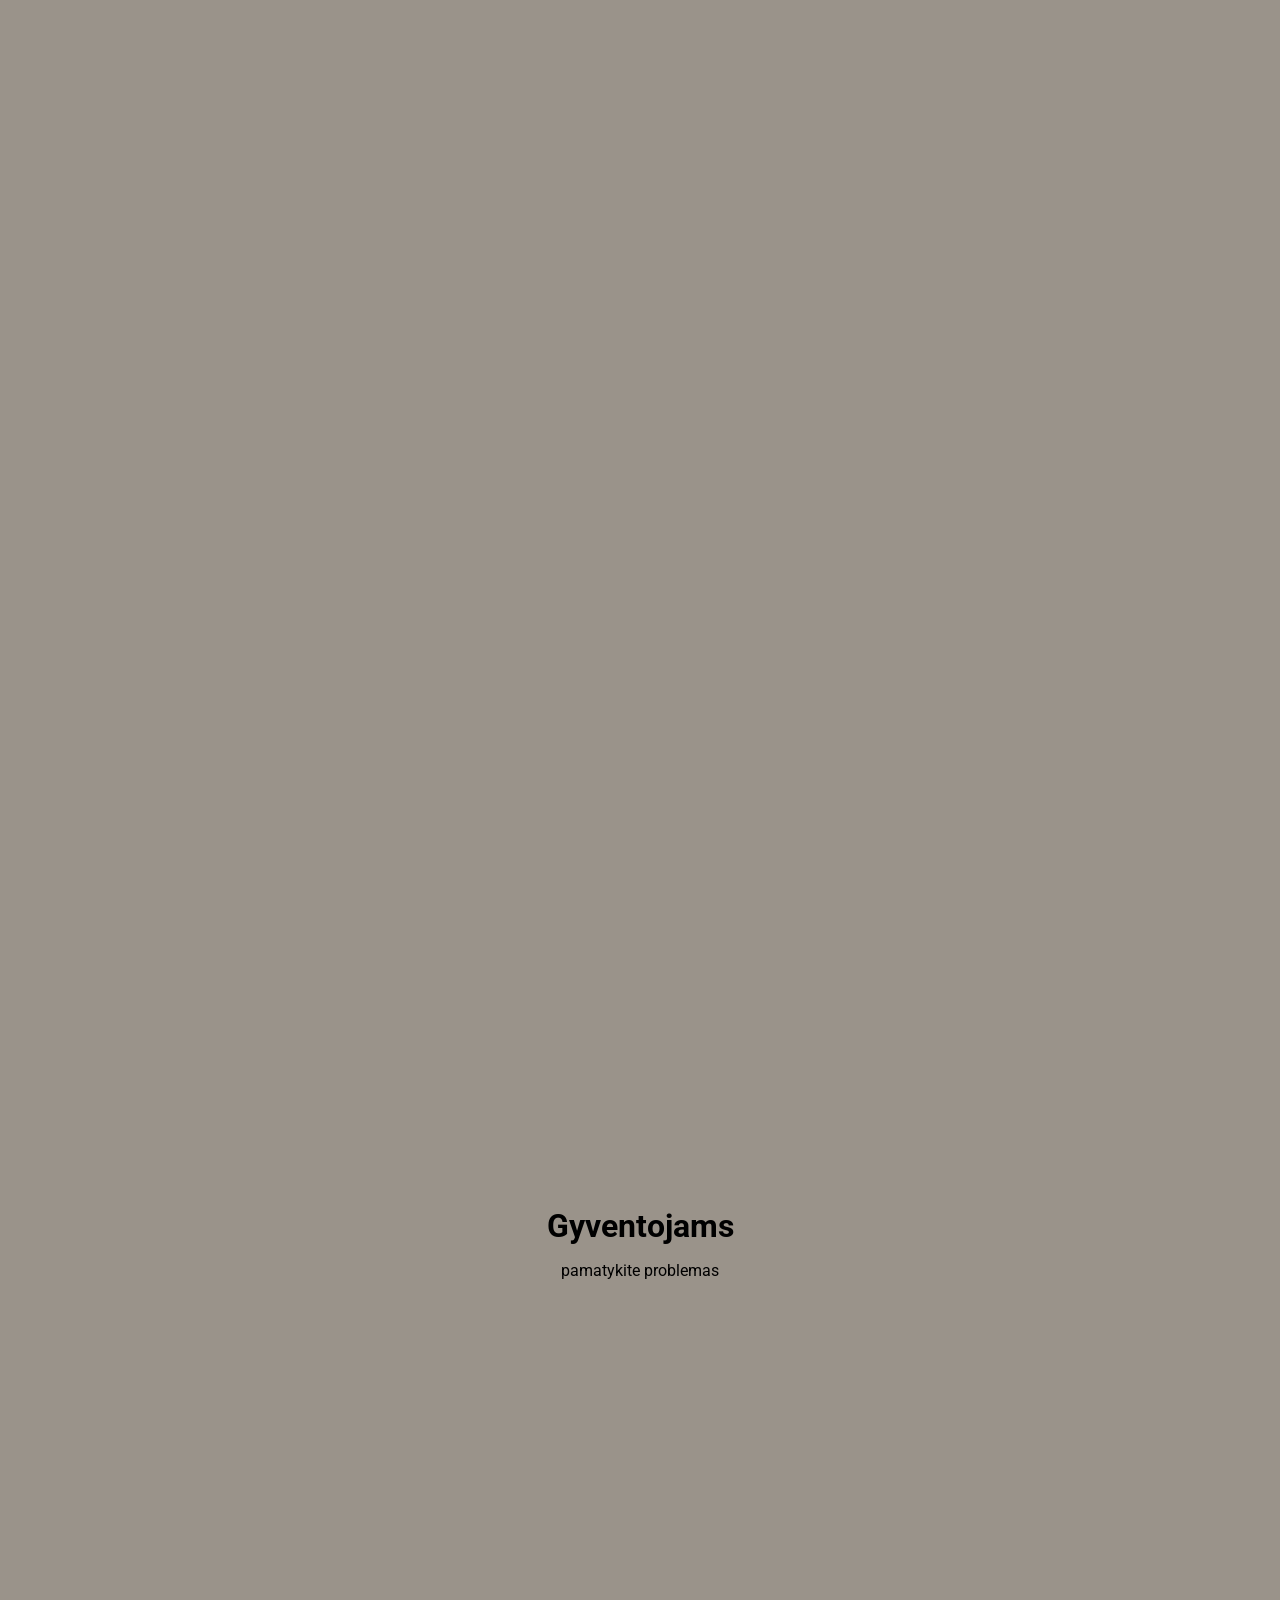
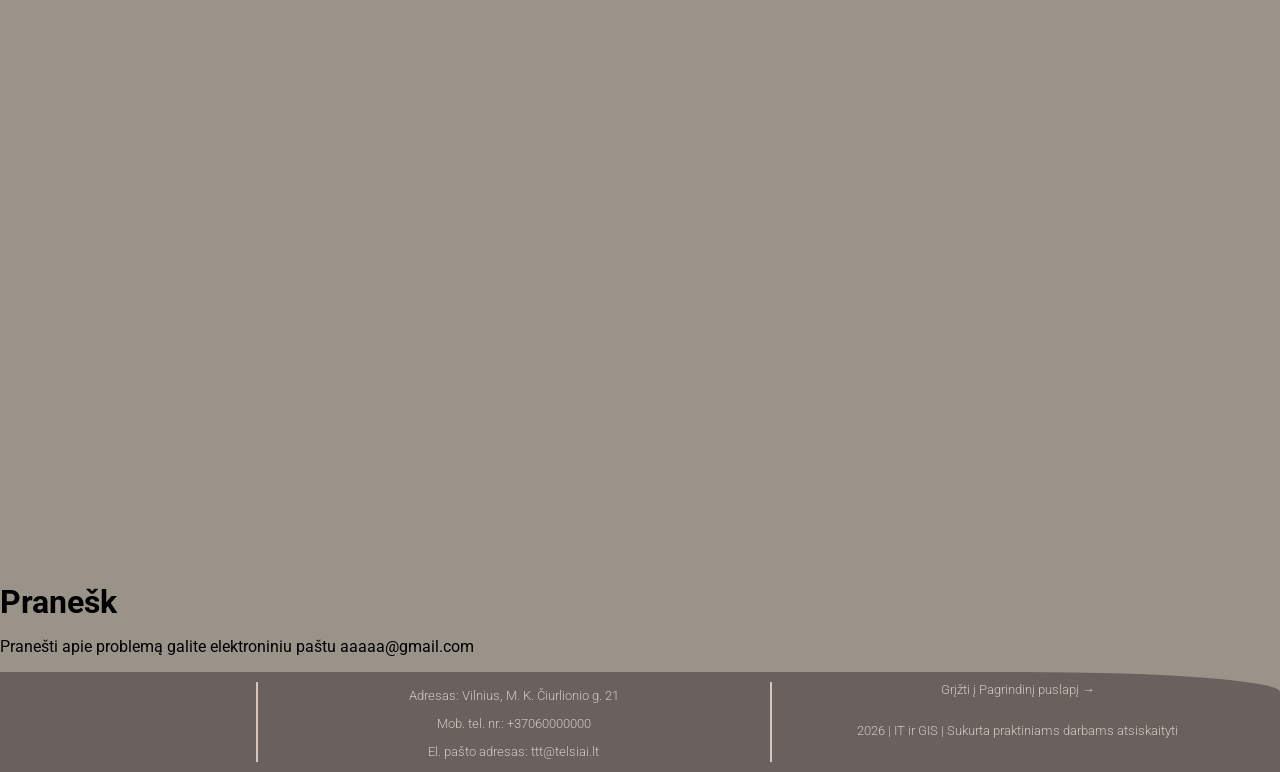
==== commit ed08b59c: "Fix HTML structure and content for index.html" ====
--- a/index.html
+++ b/index.html
@@ -59,8 +59,10 @@
     <div id="map-about">
         <h2>Apie Telšius</h2>
         <p>
-            Žemaičių aukštumoje, ant septynių kalvų, prie Masčio ežero ir Durbinio upelio įsikūrę Telšiai - Žemaitijos sostinė, Žemaitijos katalikybės centras. Miestą garsina Vilniaus dailės akademijos Telšių dailės fakultetas, V. Borisevičiaus kunigų seminarija, Žemaitės dramos teatras, Žemaitijos kaimo muziejus, Kultūros parkas (Masčio ežero rytiniame krante), unikali A. Jonušo žemaitiškai-japoniška sodyba.
-          Kviečiu pamatyti mūsų miestą iš arčiau
+            Žemaičių aukštumoje, ant septynių kalvų, prie Masčio ežero ir Durbinio upelio įsikūrę Telšiai - Žemaitijos sostinė,
+            Žemaitijos katalikybės centras. Miestą garsina Vilniaus dailės akademijos Telšių dailės fakultetas, V. Borisevičiaus 
+            kunigų seminarija, Žemaitės dramos teatras, Žemaitijos kaimo muziejus, Kultūros parkas (Masčio ežero rytiniame krante).
+            Kviečiu pamatyti mūsų miestą iš arčiau.
         </p>
         </div>
   
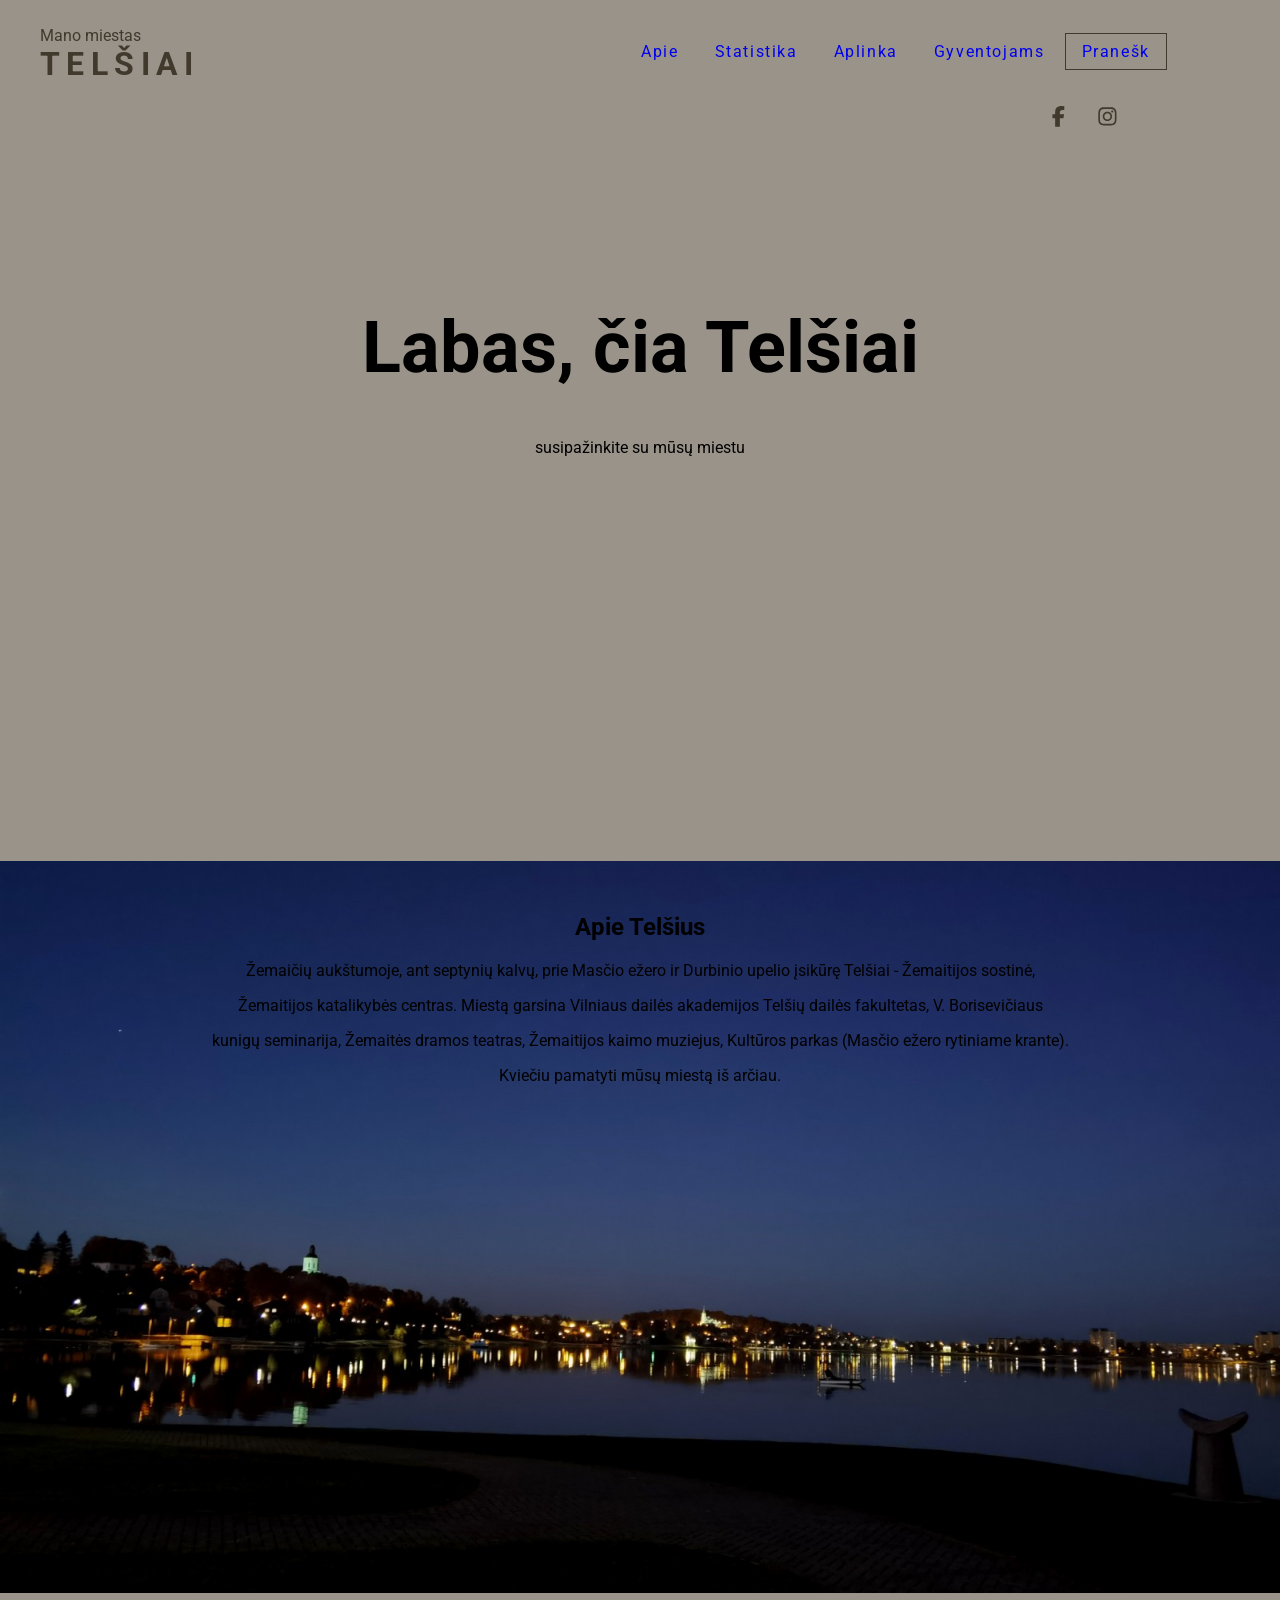
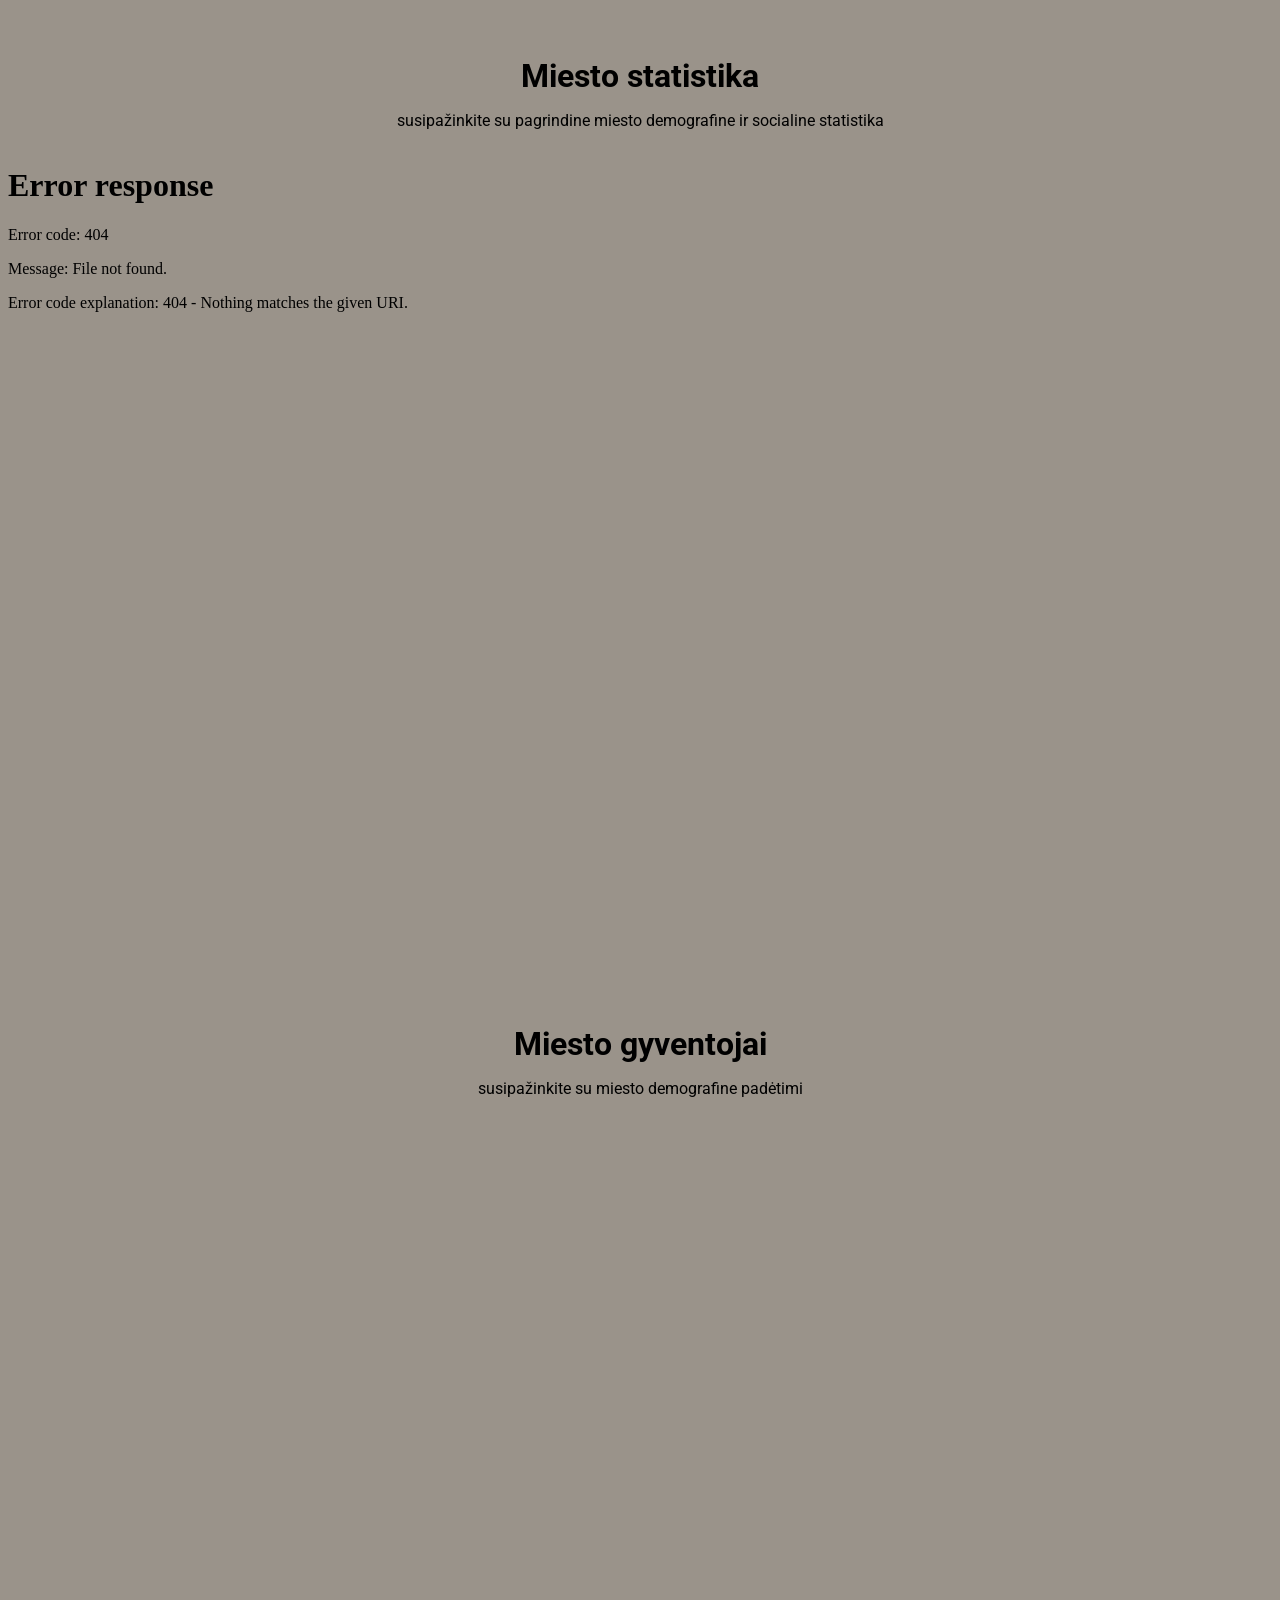
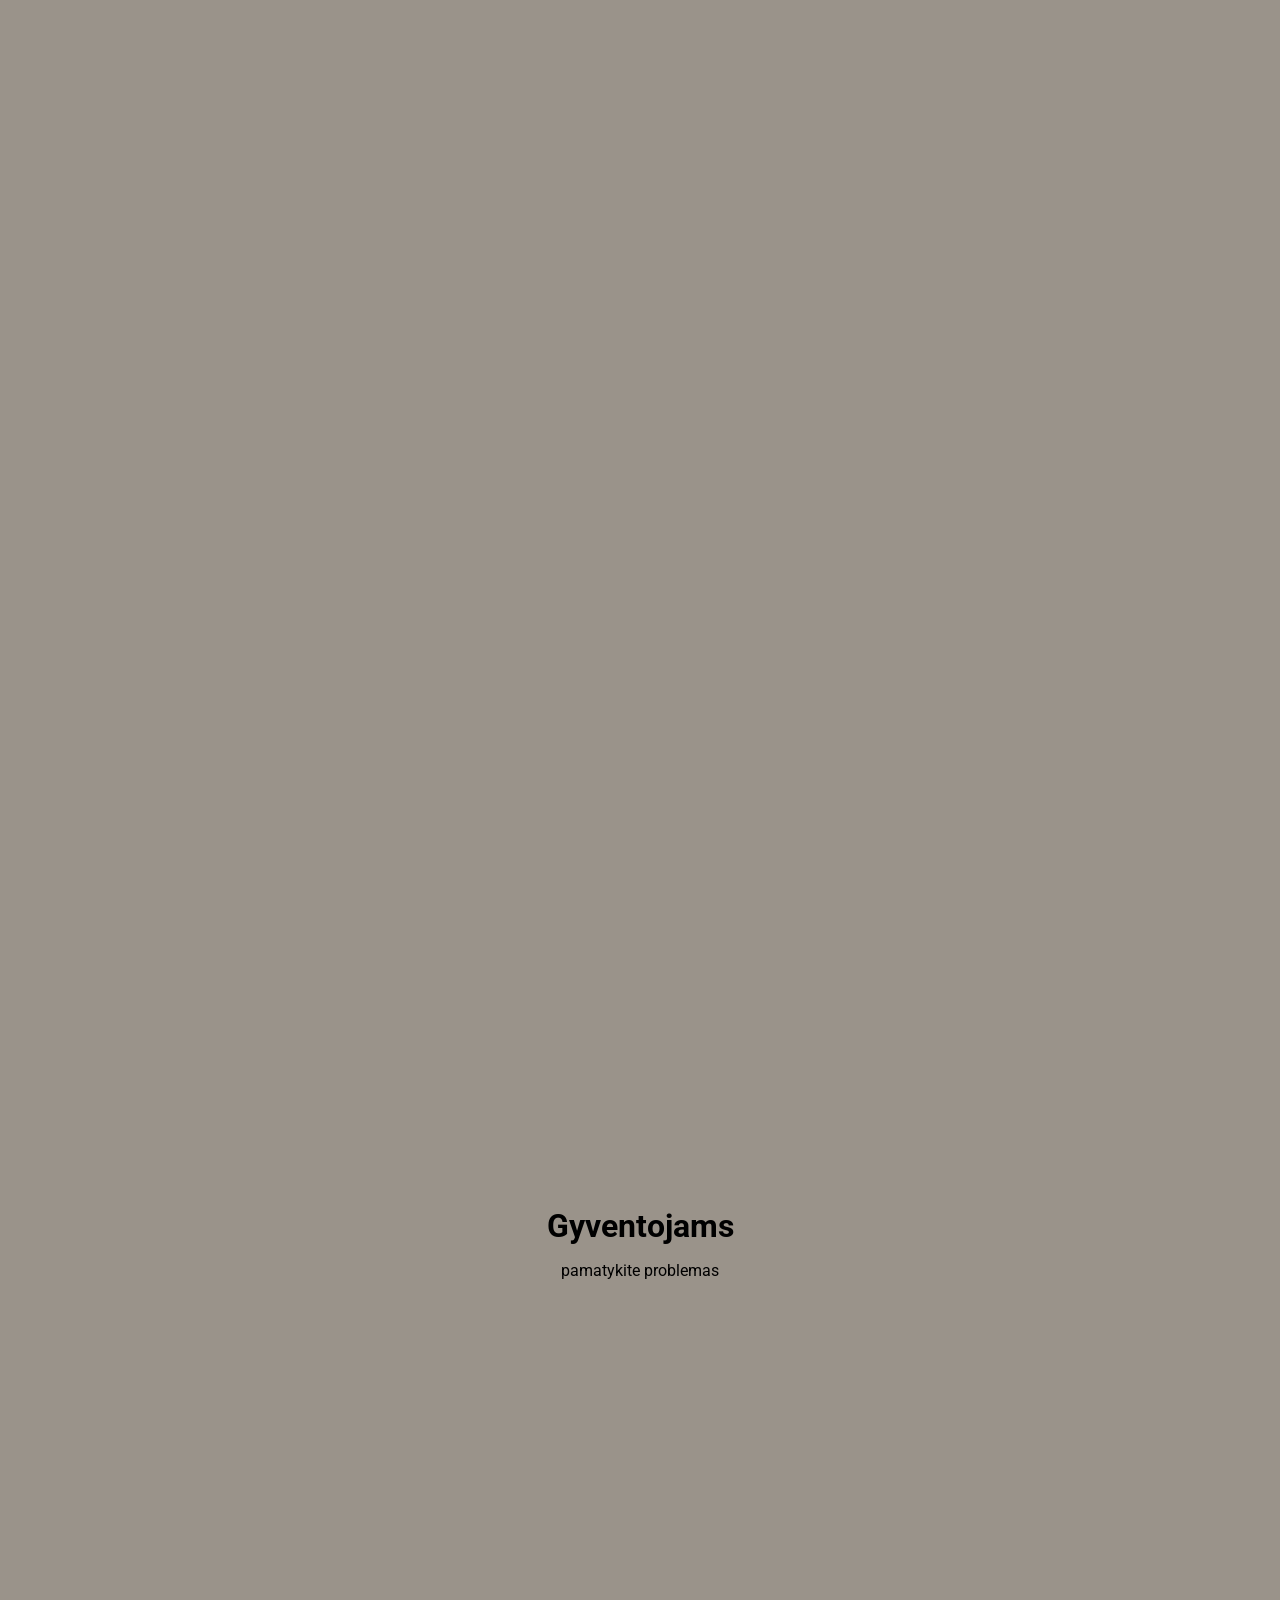
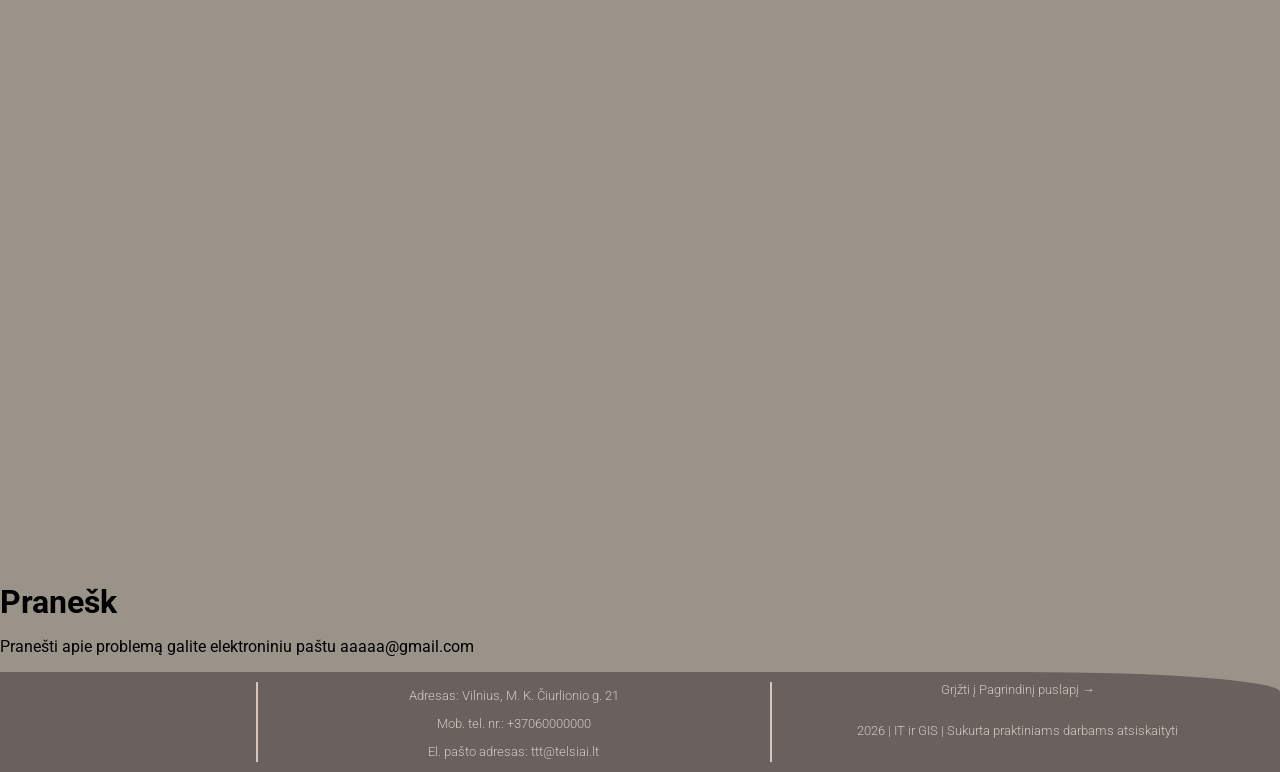
==== commit 58c6f084: "Update index.html" ====
--- a/index.html
+++ b/index.html
@@ -60,8 +60,14 @@
         <h2>Apie Telšius</h2>
         <p>
             Žemaičių aukštumoje, ant septynių kalvų, prie Masčio ežero ir Durbinio upelio įsikūrę Telšiai - Žemaitijos sostinė,
-            Žemaitijos katalikybės centras. Miestą garsina Vilniaus dailės akademijos Telšių dailės fakultetas, V. Borisevičiaus 
+        </p>
+      <p>
+        Žemaitijos katalikybės centras. Miestą garsina Vilniaus dailės akademijos Telšių dailės fakultetas, V. Borisevičiaus 
+      </p>
+      <p>
             kunigų seminarija, Žemaitės dramos teatras, Žemaitijos kaimo muziejus, Kultūros parkas (Masčio ežero rytiniame krante).
+      </p>
+      <p>
             Kviečiu pamatyti mūsų miestą iš arčiau.
         </p>
         </div>
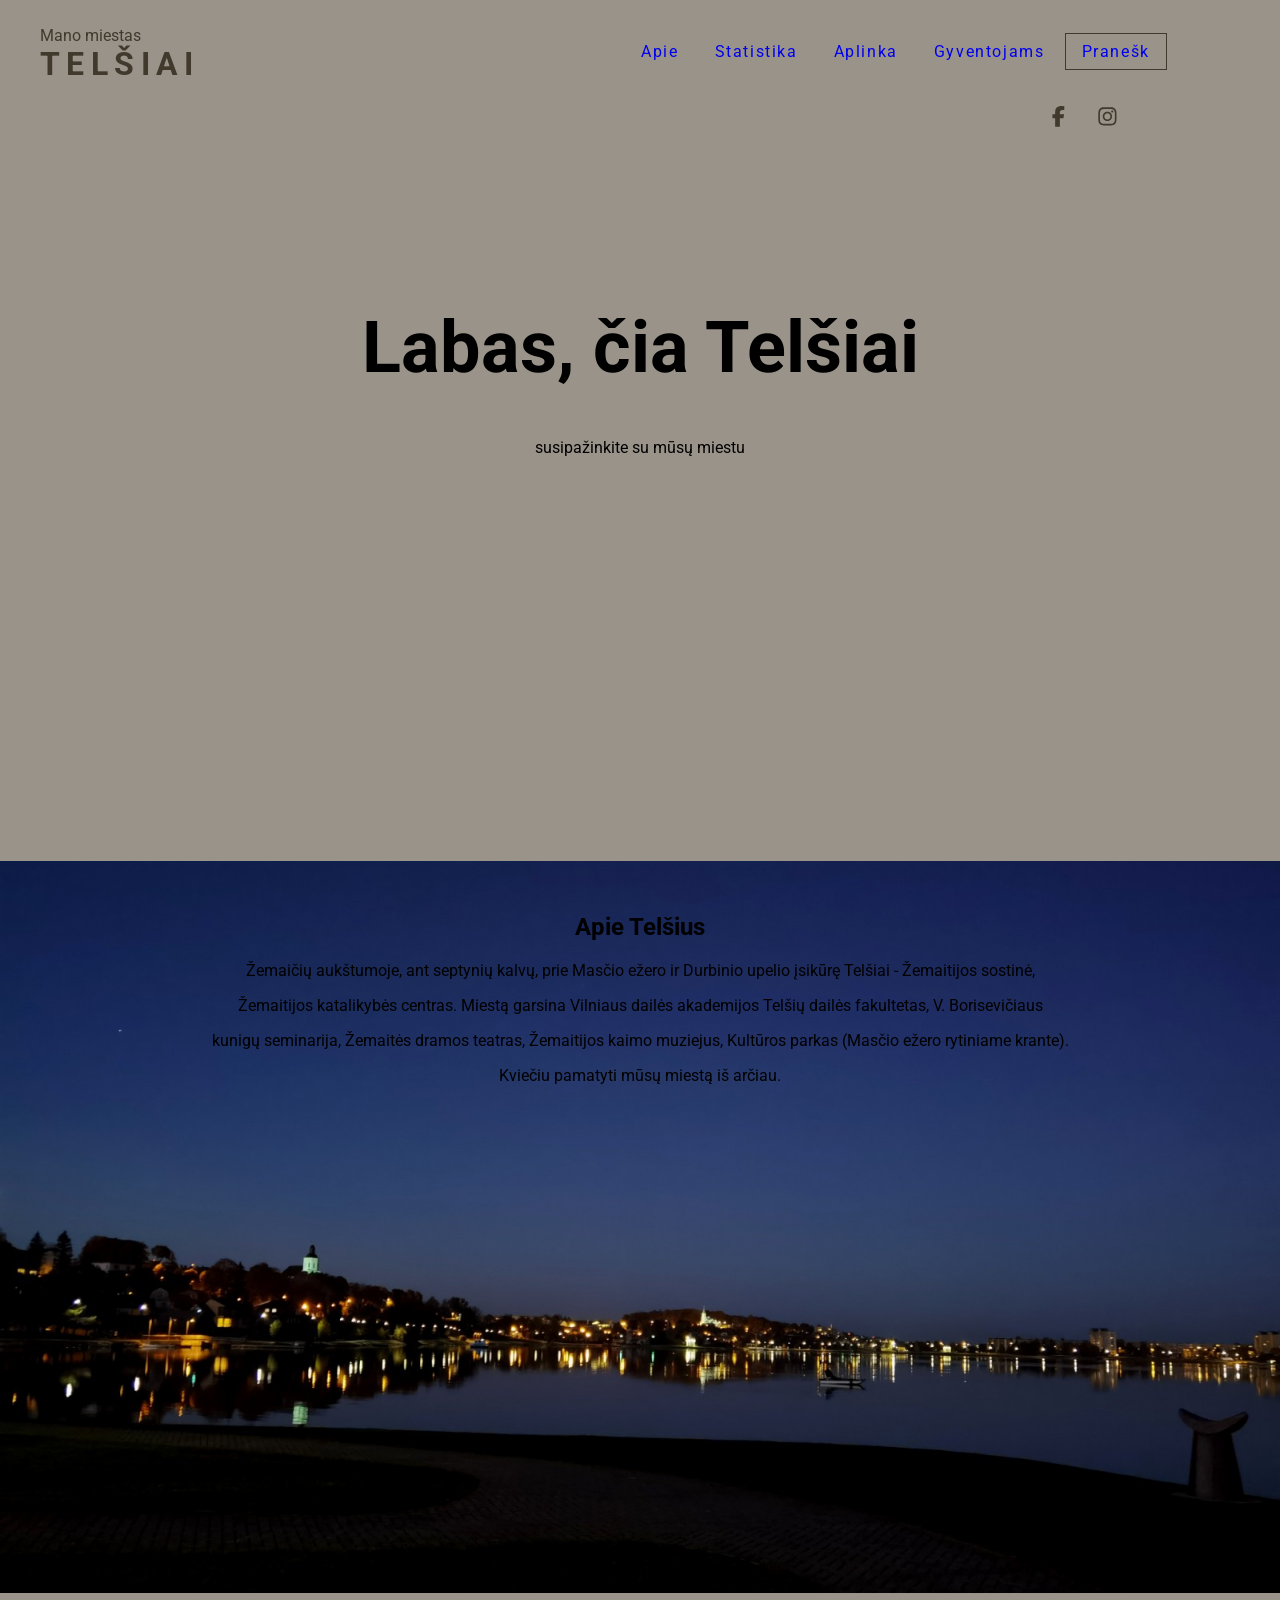
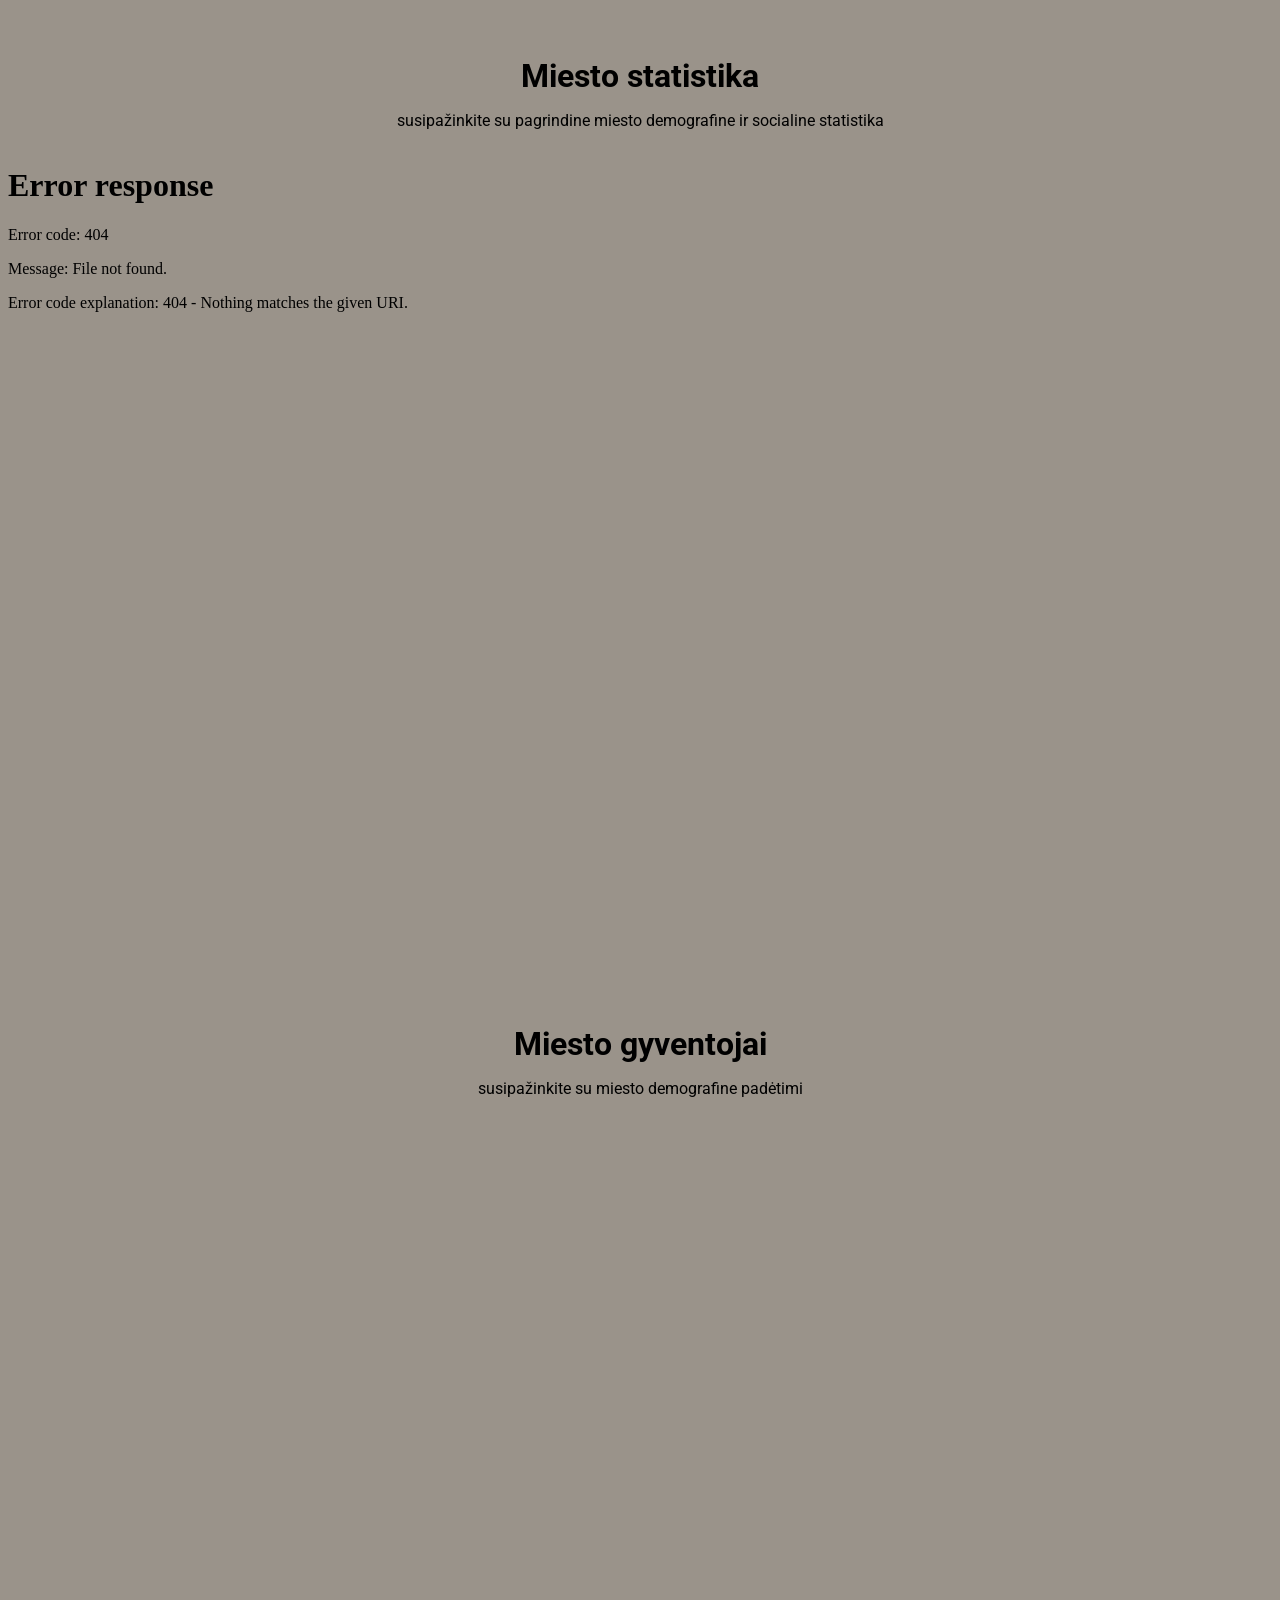
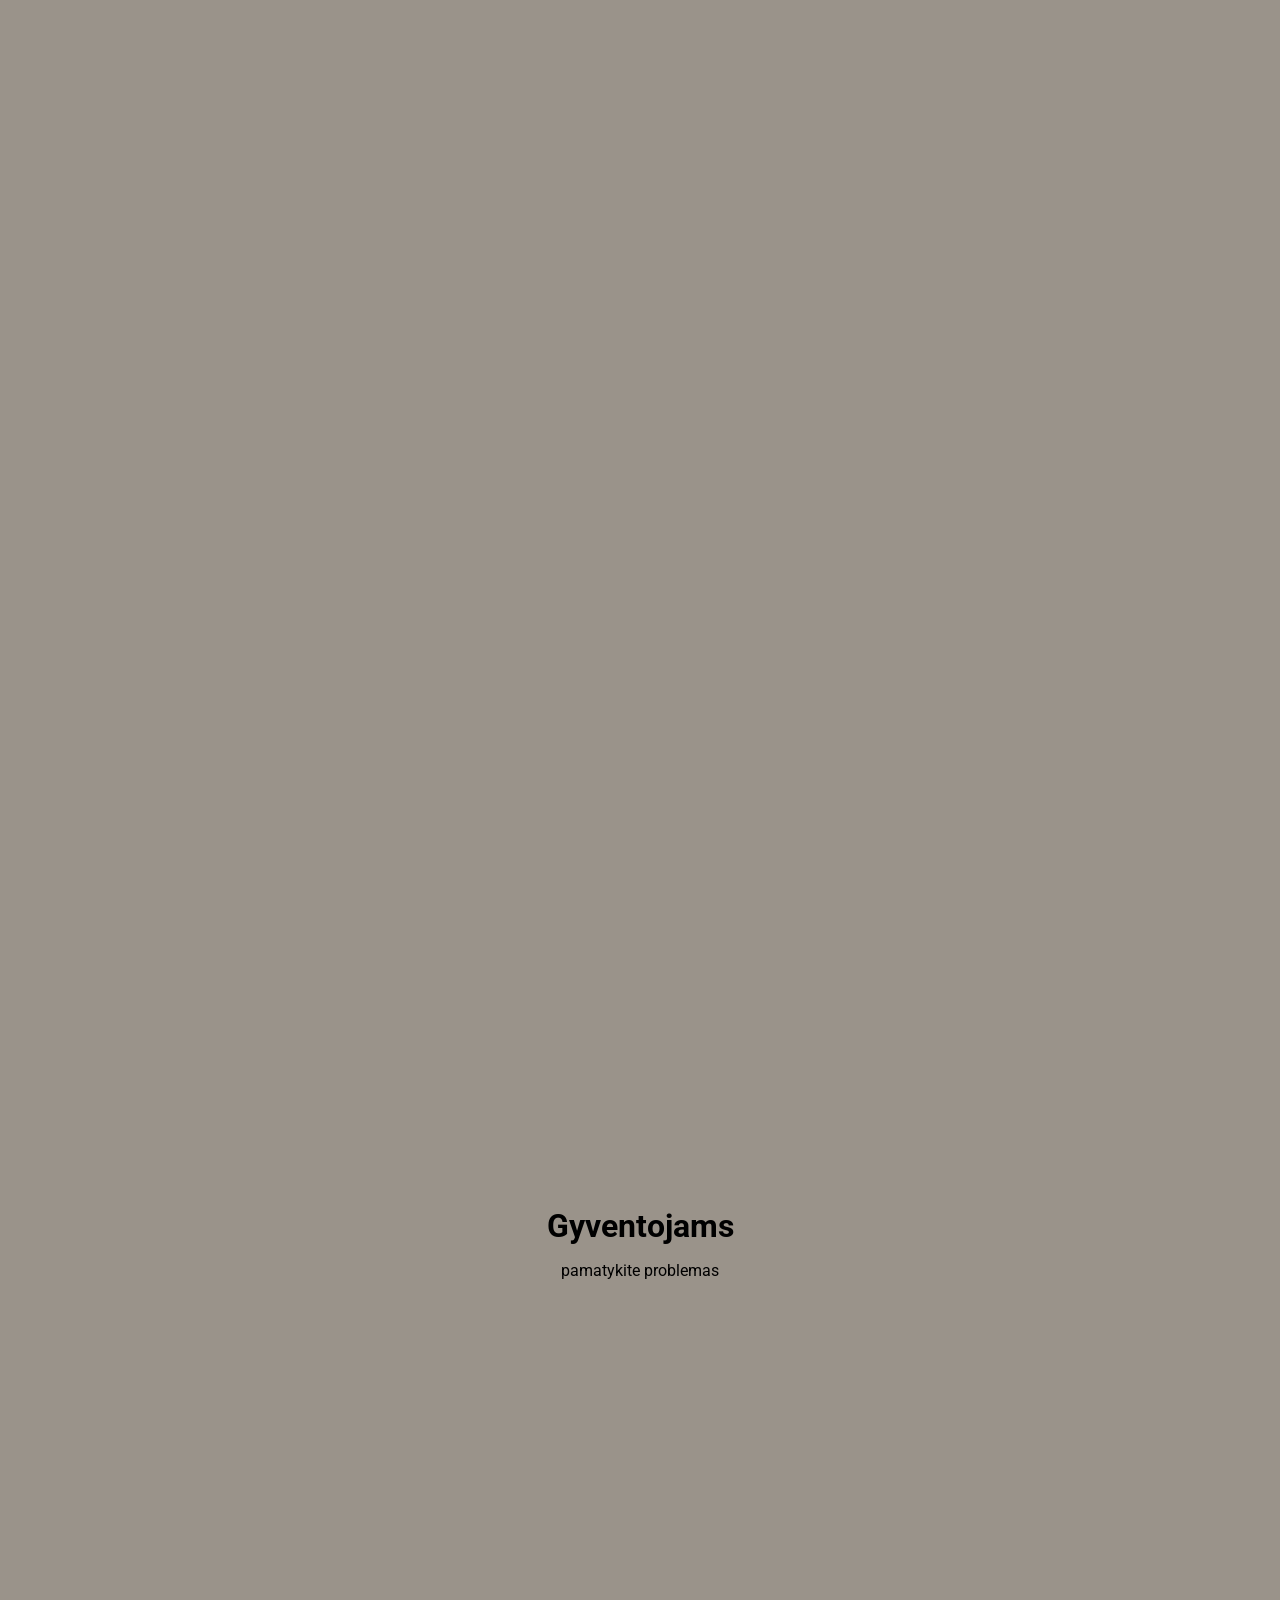
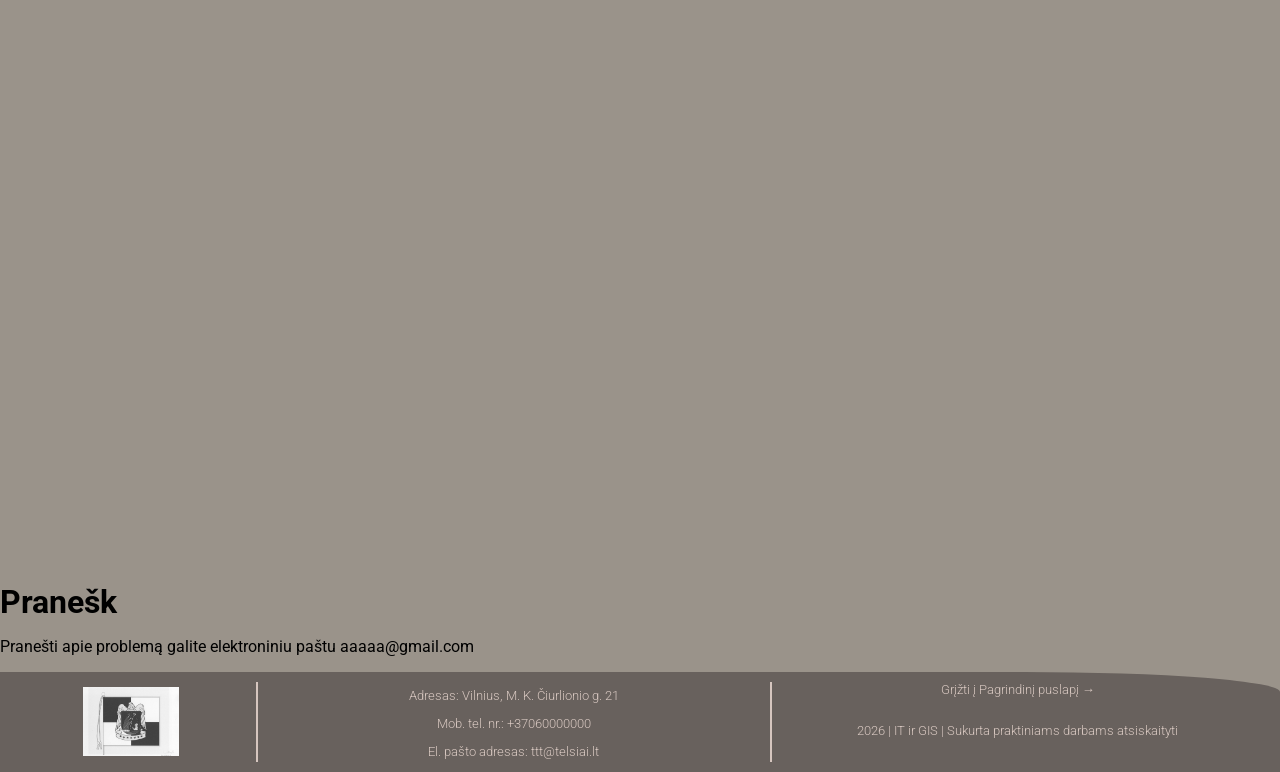
==== commit 86c9d720: "Update index.html" ====
--- a/index.html
+++ b/index.html
@@ -119,7 +119,7 @@
 
         <div id="footer">
             <div id="footer_logo">
-                <a href="https://telsiai.lt/uploads/website/documents/images/apie-rajona/herbas/Telsiu_herbas.jpg" class="footer_logotipas" ></a>
+                <a href="veliava.jpg" class="footer_logotipas" ></a>
             </div>
 
             <div id="footer_tekstas">
--- a/4praktinis/stylee/main.css
+++ b/4praktinis/stylee/main.css
@@ -228,7 +228,7 @@
       height: 80px;
       margin: 10px 40%;
       float: right;
-      background-image: url(../image/herbas_Taurage.png);
+      background-image: url(../img/veliava.jpg);
       background-size:contain;
       background-repeat: no-repeat;
       background-position: right;
